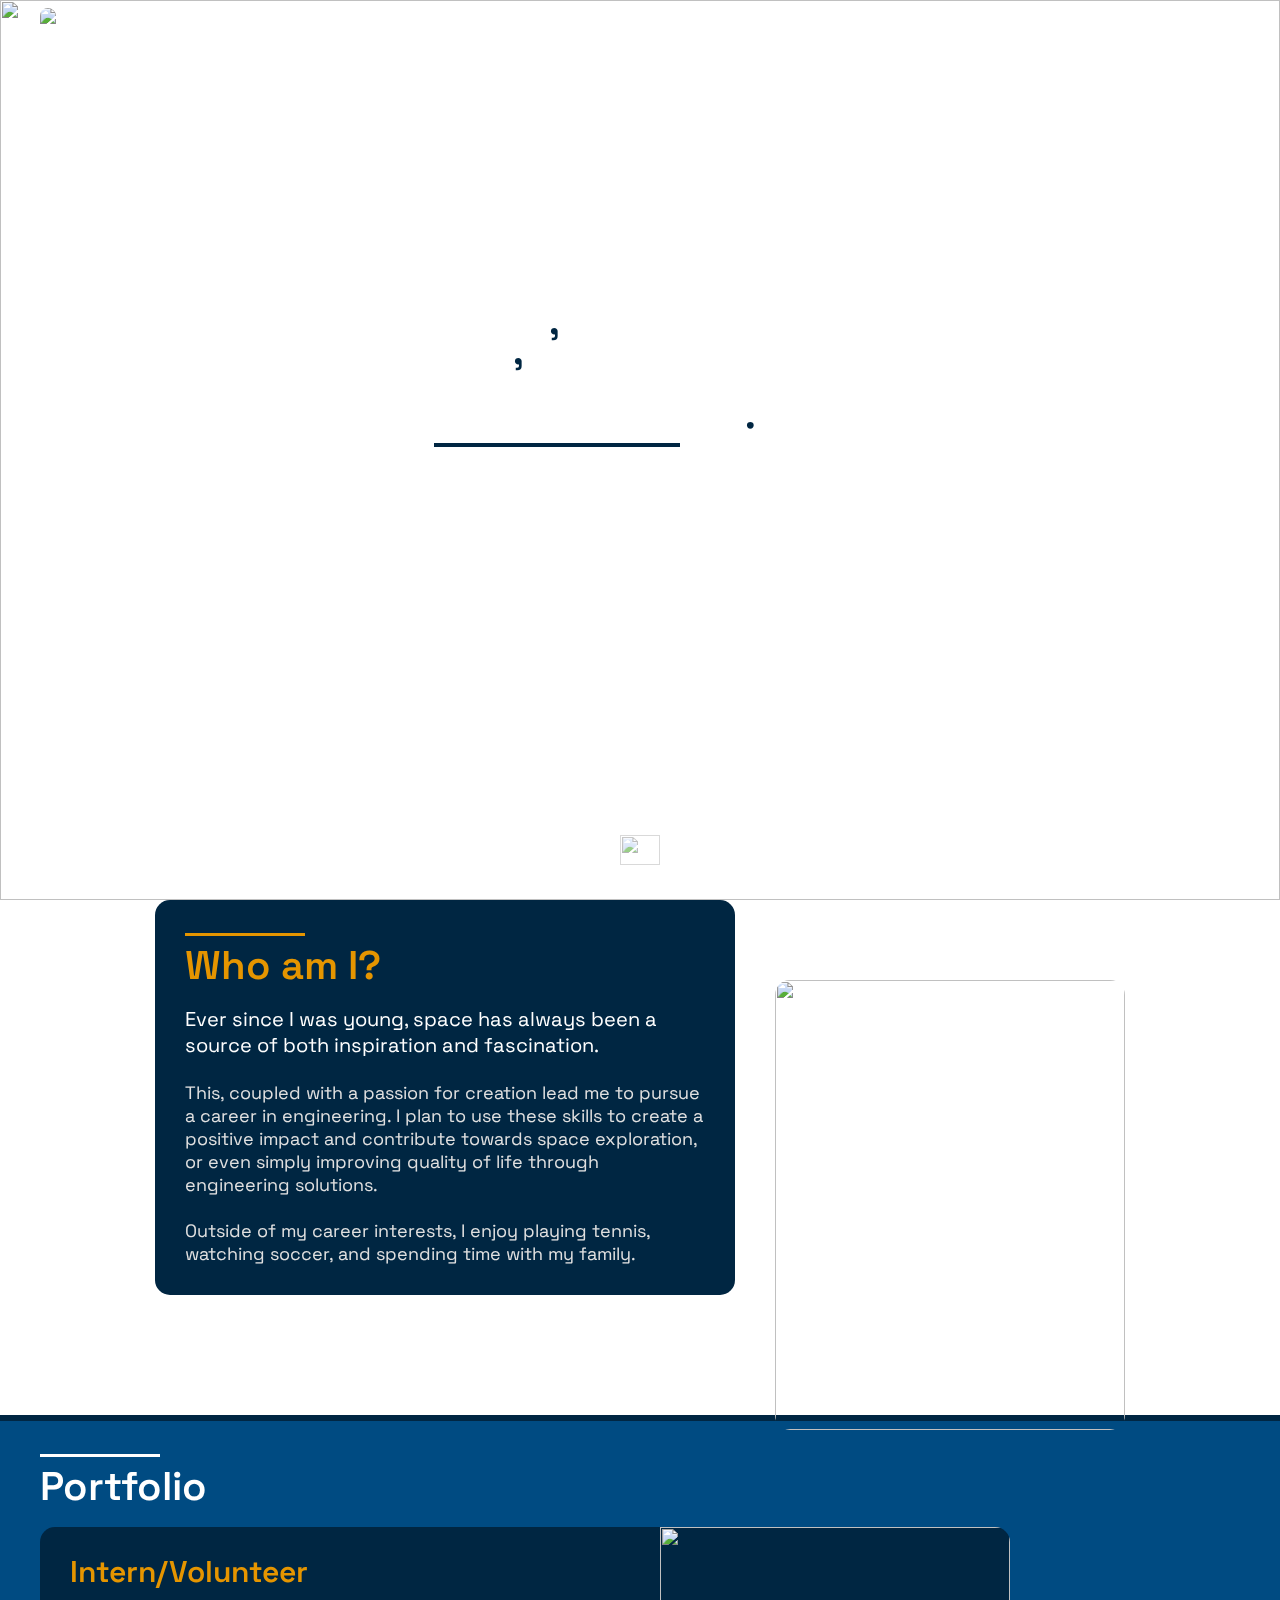
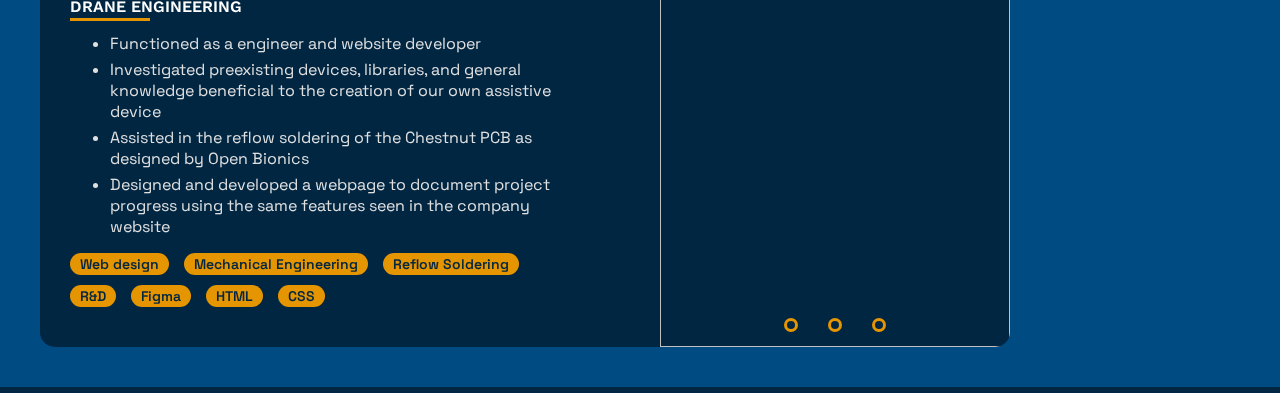
==== initial.html @ b3782159 "Finished template for projects, made everything scalable based on width" ====
<!DOCTYPE html>
<html>
  <head>
    <title>Garrett's Personal Portfolio</title>

    <!--Style Sheets-->
    <link rel="stylesheet" href="css/header.css">
    <link rel="stylesheet" href="css/general.css">
    <link rel="stylesheet" href="css/about-me.css">
    <link rel="stylesheet" href="css/projects.css">
    
    <script type="text/javascript" src="javascript/hamburger.js"></script>

    <!--Fonts-->
    <link rel="preconnect" href="https://fonts.googleapis.com">
    <link rel="preconnect" href="https://fonts.gstatic.com" crossorigin>
    <link href="https://fonts.googleapis.com/css2?family=Space+Grotesk:wght@300;400;600;700&family=Work+Sans:wght@600&display=swap" rel="stylesheet">
  </head>

  <body>
    <header id="header">

      <div class="header-container">
        <img class="logo" src="images/logo.png">
        <nav>
          <ul>
            <li><a href="url">Home</a></li>
            <li><a href="url">About Me</a></li>
            <li><a href="url">My Projects</a></li>
            <li><a href="url">Contact Me</a></li>
          </ul>
        </nav>
        <!--Credit to Tyler Potts for Hamburger Menu-->
        <button class="hamburger">
          <div class="bar">

          </div>
        </button>
      </div>
      <div class="background-image">
        <div class="intro-text">
          <div class="intro-info">
            <p>Hello<span>,</span> I<span>'</span>m</p>
            <h1>Garrett Russell<span>.</span></h1>
          </div> 
            <div class="intro-about">
              <p>
                An engineer who can’t help but wonder at the stars
              </p>
            </div>
        </div>
        <img src="images/orange-space.jpg">
      </div>
      <nav class="mobile-nav">
        <ul>
          <li><a href="url">Home</a></li>
          <li><a href="url">About Me</a></li>
          <li><a href="url">My Projects</a></li>
          <li><a href="url">Contact Me</a></li>
        </ul>
      </nav>  
      <!--Scroll For More-->
      <div class="scroll">
        <p>scroll for more</p>
        <img src="images/icons/down-arrow.png">
      </div>

    </header>

    
    <section class="about">
      <div class="grid">
        <div class="info-section">
          <p class="about-title">Who am I?</p>
          <p class="about-info"> 
            <span class="span1">
              Ever since I was young, space has always 
              been a source of both inspiration and fascination.
            </span>
            <br><br>
            This, coupled with a passion for creation lead me to pursue a 
            career in engineering. I plan to use these skills to create a 
            positive impact and contribute towards space exploration, or
            even simply improving quality of life through engineering 
            solutions.
            <br><br>
            Outside of my career interests, I enjoy playing 
            tennis, watching soccer, and spending time with my family.
          </p>
        </div>
        <div class="about-image-container">
          <img src="pfp/profile-picture.jpg">
        </div>
      </div>
      </grid>
    </section>

    <section id="portfolio">
      <div class="grid">
        <div class="portfolio-title">
          <p>
            Portfolio
          </p>
        </div>
        <div class="project">
          <div class="text">
            <p class="project-title">
              Intern/Volunteer 
              <br>
              <span>DRANE ENGINEERING</span>
            </p>
            <ul>
              <li>
                Functioned as a engineer and website developer
              </li>
              <li>
                Investigated preexisting devices, libraries, and general 
                knowledge beneficial to the creation of our own assistive 
                device
              </li>
              <li>
                Assisted in the reflow soldering of the Chestnut PCB as designed by 
                Open Bionics
              </li>
              <li>
                Designed and developed a webpage to document project progress using the same features seen in the company website
              </li>
              </ul>
            </ul>
            <div class="skills">
              <p>
                Web design
              </p>
              <p>
                Mechanical Engineering
              </p>
              <p>
                Reflow Soldering
              </p>
              <p>
                R&D
              </p>
              <p>
                Figma
              </p>
              <p>
                HTML
              </p>
              <p>
                CSS
              </p>
            </div>
          </div>
          <div class="images">
           <!-- <button onclick="changeImage('images/projects/bionic-arm.jpg')" class="image-1">
            </button>
            <button onclick="changeImage('images/projects/epoxy-table.png')" class="image-2">
            </button>
            <button onclick="changeImage('images/projects/TVC.jpg')" class="image-3">
            </button>
          -->

            <!--Credits to Coding Snow for helping with image slider-->
            <div class="slides">

              <input type="radio" name="image-btn" id="image1" checked>
              <input type="radio" name="image-btn" id="image2">
              <input type="radio" name="image-btn" id="image3">

              <div class="slide first">
                <img src="images/projects/bionic-arm.jpg" alt="">
              </div>
              <div class="slide">
                <img src="images/projects/epoxy-table.png" alt="">
              </div>
              <div class="slide">
                <img src="images/projects/terminal-connector.png" alt="">
              </div>
              
              <div class="navigation-auto">
                <div class="auto-btn1"></div>
                <div class="auto-btn2"></div>
                <div class="auto-btn3"></div>
              </div>
            </div>
            
            <div class="navigation-manual">
              <label for="image1" class="manual-btn"></label>
              <label for="image2" class="manual-btn"></label>
              <label for="image3" class="manual-btn"></label>
            </div>
          </div> 
        </div>
      </div>
    </section>
  </body>
---- css/header.css ----
#header {
  height: 100vh;
  width: 100%;
  position: relative;
}


.background-image {
  display: flex;
  position: relative;
  height: 100vh;
  width: 100%;
  object-fit: cover;
  z-index: -1;
}

.background-image img{
  position: fixed;
  height: 100%;
  width: 100%;
  object-fit: cover;
}

.scroll {
  position: absolute;
  width: 150px;
  margin: 0 auto;
  text-align: center;
  left: 0;
  right: 0;
  bottom: 30px;
  color: white;
  opacity: 60%;
}

.scroll img {
  height: 30px;
  width: 40px;
}


/* Top bar */

.header-container {
  height: 50px;
  position: fixed;
  width: 100%;
  display: flex;
  align-items: center;
  justify-content: space-between;

  z-index: 1000;
  flex-wrap: nowrap;
}

.logo {
  height: 35px;
  border-radius: 10px;
  margin-left: 40px;
}

.header-container nav {
  margin-right: 24px;
}

.header-container nav ul li {
  display: inline-block;
  list-style: none;
  margin: 0px 30px;
}

.header-container nav ul li a {
  text-decoration: none;
  color: white;
  font-size: 15px;
  position: relative;
}

.header-container nav ul li a::after {
  content: '';
  position: absolute;

  width: 0;
  height: 2px;
  left: 0;
  bottom: -4px;

  background: #E59500;
  transition: 0.35s;
}

.header-container nav ul li a:hover::after {
  width: 100%;
}

/* Middle Text */

.intro-text {
  text-align: left;
  max-width: 600px;
  padding: 35vh 40px 0 40px;

  color: white;
  z-index: 1000;
  margin: 0 auto;
}

@media (max-width: 800px) { 
  nav {
    display: none;
  }
}

.intro-info,
.intro-info h1 {
  font-size: 50px;
  font-weight: 400;
}

.intro-info span {
  color: #002642;
}

.intro-info h1 {
  margin-top: 0;
  margin-bottom: 30px;
  position: relative;
}

.intro-info h1::after {
  content: '';
  position: absolute;

  width: 50%;
  height: 4px;
  left: 40px;
  bottom: -4px;

  background: #002642;
}

.intro-about {
  font-weight: 300;
  font-size: 20px;
}

/*Hamburger Menu*/

.hamburger {
  position: relative;
  display: block;
  width: 45px;
  height: 35px;
  cursor: pointer;
  margin-right: 40px;

  appearance: none;
  background: none;
  outline: none;
  border: none;
}

.hamburger .bar,
.hamburger:after,
.hamburger:before {
  content: '';
  width: 100%;
  display: block;
  height: 5px;
  background-color: white;

  margin: 6px 0px;
  border-radius: 3px;
  transition: 0.5s;
}



.hamburger.is-active:after {
  transform: translate(0px, -11px) rotate(45deg) ;
}

.hamburger.is-active:before {
  transform: translate(0px, 11px) rotate(-45deg) ;
}

.hamburger.is-active .bar {
  opacity: 0;
}

.mobile-nav {
  display: block;
  position: fixed;
  top: 0;
  left: 0;
  width: 100%;
  min-height: 100vh;
  z-index: 98;
  background-color: #002642;
  padding-top: 100px;
  left: 100%;
  transition: 0.5s;
}

.mobile-nav.is-active {
  left: 0%;
}


.mobile-nav ul {
  list-style: none;
}



.mobile-nav a {
  position: relative;
  display: block;
  width: 100%;
  max-width: 150px;
  margin: 0 auto;
  text-align: left;
  margin-bottom: 15px;
  padding: 20px 16px;

  font-weight: 700;
  font-size: 20px;

  text-decoration: none;
  color: #E59500;
  background-color: #00355a;
}

.mobile-nav a::after {
  content: '';
  position: absolute;

  width: 0;
  height: 2px;
  left: 0;
  bottom: 0px;

  background: #E59500;
  transition: 0.35s;
}

.mobile-nav a:hover::after {
  width: 100%;
}

@media (min-width: 800px) { 
  .hamburger {
    display: none;
  }
  
  .mobile-nav {
    display: none;
  }
}

/*
  ::-webkit-scrollbar {
  display: none;
}

.intro-text {
  text-align: center;
  margin-top: 35vh;
  color: white;
  z-index: 1000;
  margin-left: auto;
  margin-right: auto;
}

.intro-text p {
  font-size: 45px;
  font-weight: 400;
  margin-bottom: 0;
}

.intro-text h1 {
  font-size: 120px;
  font-weight: 400;
  margin-top: 0;
}

.intro-text span {
  color: #002642;
}*/
---- css/general.css ----
body {
  margin: 0;
  padding: 0;
  font-family: 'Space Grotesk', Arial;
}

body p {
  margin: 0;
}
---- css/about-me.css ----
.about {
  height: auto;
  display: flex;
  justify-content: center;

}
.about .grid {
  display: grid;
  grid-template-columns: auto auto;
  column-gap: 40px;

  height: 375px;
  padding: 0 40px 140px 40px;
}

/*Information CSS*/

.info-section {
  color: white;
  background-color: #002642;
  max-width: 520px;
  height: auto;
  padding: 30px;
  border-radius: 15px;
}

.about-title {
  color: #E59500;
  margin: 10px 0 15px 0;
  font-size: 40px;
  font-weight: 600;

  position: relative;
}

.about-title::after {
  content: '';
  position: absolute;

  width: 120px;
  height: 3px;
  left: 0;
  bottom: 55px;

  background: #E59500;
}

.about-info {
  color: #e0e0e0;
  font-size: 18px;
}

.span1 {
  font-size: 20px;
  color: white;
}

.about-info br {
  line-height: 400px;
}

/*Image CSS*/

.about-image-container {
  height: auto;
  position: relative;
  width: 350px;
}

.about-image-container img {
  position: absolute;
  top: 80px;
  width: 100%;
  height: 450px;
  object-fit: cover;
  border-radius: 15px;
}

@media (max-width: 890px){
  .about .grid {
    grid-template-columns: auto;
    margin-bottom: 410px;
    height: auto;
  }

  .about-image-container {
    max-width: 400px;
    margin: 0 auto;
    width: 100%;
  }
  .about-image-container img {
    top: 50px;
    width: 100%;
  }

}
---- css/projects.css ----
#portfolio {
  height: auto;
  background-color: #004B82;
  padding: 40px;
  color: white;

  border-top: 6px solid #002642;
  border-bottom: 6px solid #002642;
}


.grid {
  max-width: 970px;
}

/* Project and Project Text */

.portfolio-title {
  width: auto;
  text-align: left;
  font-size: 40px;
  font-weight: 600;
  margin-bottom: 15px;
  position: relative;
}

.portfolio-title::after {
  content: '';
  position: absolute;

  width: 120px;
  height: 3px;
  left: 0;
  bottom: 55px;

  background: white;
}

.project {
  margin: 0 auto;
  width: auto;
  display: grid;
  grid-template-columns: auto auto;
  gap: 5%;


  background-color: #002642;

  border-radius: 15px;
  overflow: hidden;

}

.project-title {
  font-size: 30px;
  font-weight: 600;
  color: #E59500;
}

.project-title {
  line-height: 30px;
  margin-bottom: -5px;
}


.project-title span {
  font-family: 'Work Sans';
  position: relative;
  color: white;
  font-size: 16px;
}

.project-title span::after {
  content: '';
  position: absolute;

  width: 80px;
  height: 3px;
  left: 0;
  bottom: -5px;

  background: #E59500;
}

.text {
  padding: 30px;
  font-size: 16px;
  color: #e0e0e0;
}

.text ul li {
  margin-bottom: 5px;
}

/* Skill Thingies */

.skills {
  display: flex;
  flex-wrap: wrap;
}

.skills p {
  font-size: 14px;
  font-weight: 600;
  color: #002642;
  background-color: #E59500;
  padding: 2px 10px;
  border-radius: 30px;
  margin-bottom: 10px;
}

.skills p:not(:last-child) {
  margin-right: 15px;
}

.skills p:hover {
  transform: translate(0, -4px);
  transition: .2s;
  user-select: none;
  box-shadow: 0 4px 6px rgba(0, 0, 0, .5);
}

/* Project Images/Slides */

.images {
  position: relative;
  width: 350px;
  overflow: hidden;
}

.slides {
  position: absolute;
  display: flex;
  height: 100%;
  width: 500%;
}

.slides input{
  display: none;
}

.slide {
  width: 20%;
  transition: 1.1s;
}

.slide img{
  height: 100%;
  width: 100%;
  object-fit: cover;
}

/* Buttons for changing the image */

.navigation-manual,
.navigation-auto {
  position: absolute;
  width: 100%;
  bottom: 15px;
  display: flex;
  justify-content: center;
}

.manual-btn,
.navigation-auto div {
  border: 3px solid #E59500;
  padding: 4px;
  border-radius: 16px;
  cursor: pointer;
  transition: .4s;
}

.manual-btn:not(:last-child),
.navigation-auto div:not(:last-child){
  margin-right: 30px;
}

.manual-btn:hover {
  background: #E59500;
}

#image1:checked ~ .first{
  margin-left: 0;
}

#image2:checked ~ .first{
  margin-left: -20%;
}

#image3:checked ~ .first{
  margin-left: -40%;
}

#image1:checked ~ .navigation-auto .auto-btn1,
#image2:checked ~ .navigation-auto .auto-btn2,
#image3:checked ~ .navigation-auto .auto-btn3 {
  background: #E59500;
}

@media (max-width: 890px){
  .project {
    max-width: 580px;
  }
  .project {
    grid-template-columns: auto;
  }
  .images {
    margin-top: -50px;
    position: relative;
    height: 400px;
    width: 100%;
    overflow: hidden;
  }
  .navigation-manual,
  .navigation-auto {
    bottom: 55px;
  } 
}
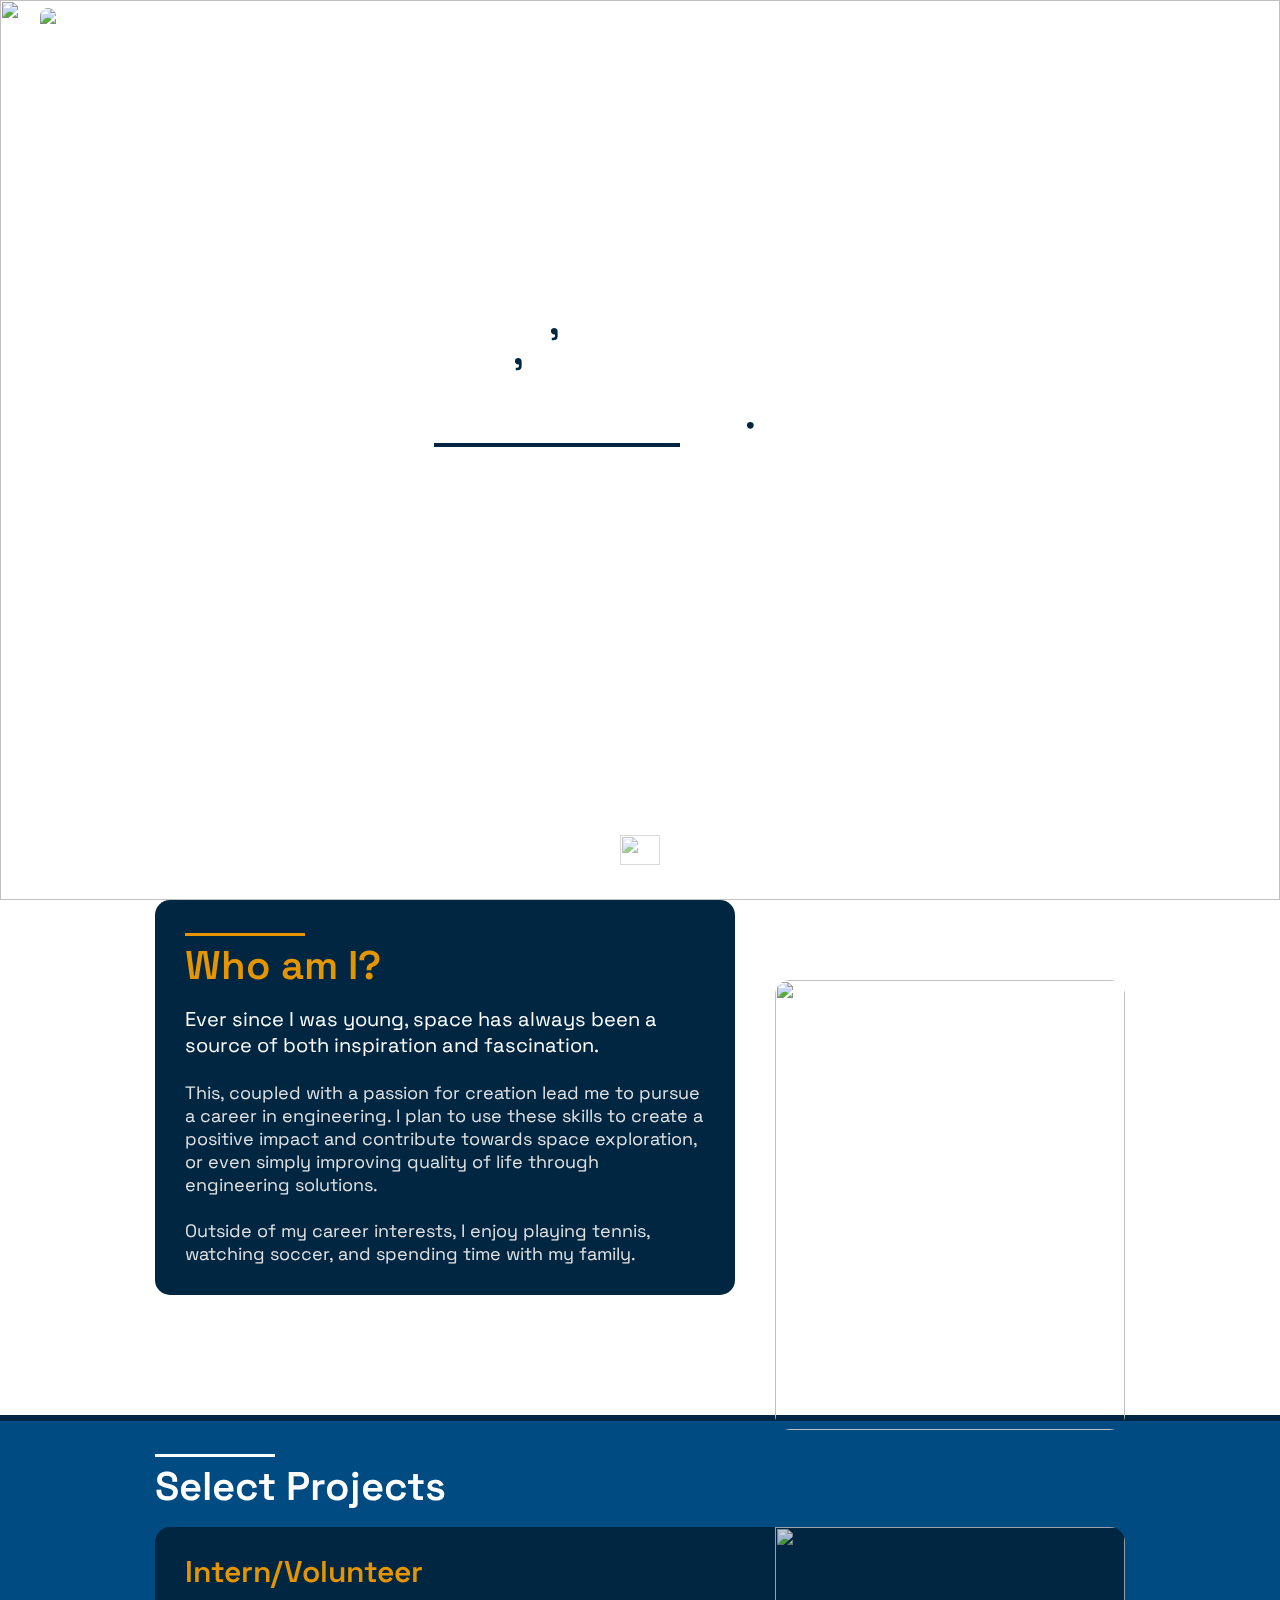
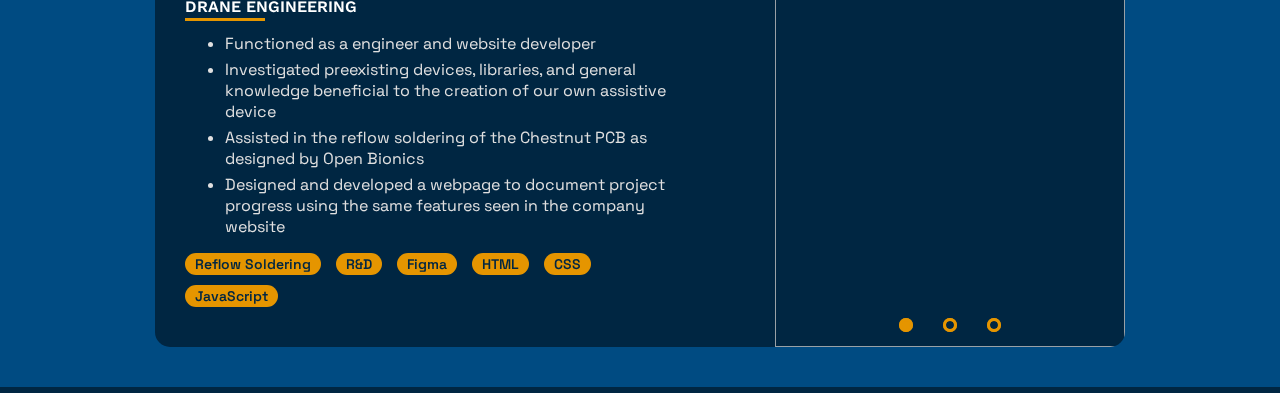
==== commit e0fc186e: "changed width of auto navigation to line up with manual, added in DE Pictures" ====
--- a/initial.html
+++ b/initial.html
@@ -99,7 +99,7 @@
       <div class="grid">
         <div class="portfolio-title">
           <p>
-            Portfolio
+            Select Projects
           </p>
         </div>
         <div class="project">
@@ -129,12 +129,6 @@
             </ul>
             <div class="skills">
               <p>
-                Web design
-              </p>
-              <p>
-                Mechanical Engineering
-              </p>
-              <p>
                 Reflow Soldering
               </p>
               <p>
@@ -148,6 +142,9 @@
               </p>
               <p>
                 CSS
+              </p>
+              <p>
+                JavaScript
               </p>
             </div>
           </div>
@@ -168,13 +165,13 @@
               <input type="radio" name="image-btn" id="image3">
 
               <div class="slide first">
-                <img src="images/projects/bionic-arm.jpg" alt="">
+                <img src="images/projects/DE/ARM_1.jpg" alt="">
               </div>
               <div class="slide">
-                <img src="images/projects/epoxy-table.png" alt="">
+                <img src="images/projects/DE/PCB_1.jpg" alt="">
               </div>
               <div class="slide">
-                <img src="images/projects/terminal-connector.png" alt="">
+                <img src="images/projects/DE/PCB_2.jpg" alt="">
               </div>
               
               <div class="navigation-auto">
--- a/css/projects.css
+++ b/css/projects.css
@@ -6,11 +6,6 @@
 
   border-top: 6px solid #002642;
   border-bottom: 6px solid #002642;
-}
-
-
-.grid {
-  max-width: 970px;
 }
 
 /* Project and Project Text */
@@ -36,19 +31,20 @@
   background: white;
 }
 
+.grid {
+  max-width: 970px;
+  margin: 0 auto;
+}
+
 .project {
-  margin: 0 auto;
-  width: auto;
   display: grid;
   grid-template-columns: auto auto;
   gap: 5%;
-
-
   background-color: #002642;
 
   border-radius: 15px;
+  
   overflow: hidden;
-
 }
 
 .project-title {
@@ -83,6 +79,7 @@
 }
 
 .text {
+  max-width: 580px;
   padding: 30px;
   font-size: 16px;
   color: #e0e0e0;
@@ -148,6 +145,7 @@
   height: 100%;
   width: 100%;
   object-fit: cover;
+  opacity: 80%;
 }
 
 /* Buttons for changing the image */
@@ -155,10 +153,17 @@
 .navigation-manual,
 .navigation-auto {
   position: absolute;
-  width: 100%;
   bottom: 15px;
   display: flex;
   justify-content: center;
+}
+
+.navigation-manual {
+  width: 100%;
+}
+
+.navigation-auto {
+  width: 20%;
 }
 
 .manual-btn,
@@ -199,10 +204,11 @@
 
 @media (max-width: 890px){
   .project {
+    grid-template-columns: auto;
     max-width: 580px;
   }
-  .project {
-    grid-template-columns: auto;
+  .grid {
+    max-width: 580px;
   }
   .images {
     margin-top: -50px;
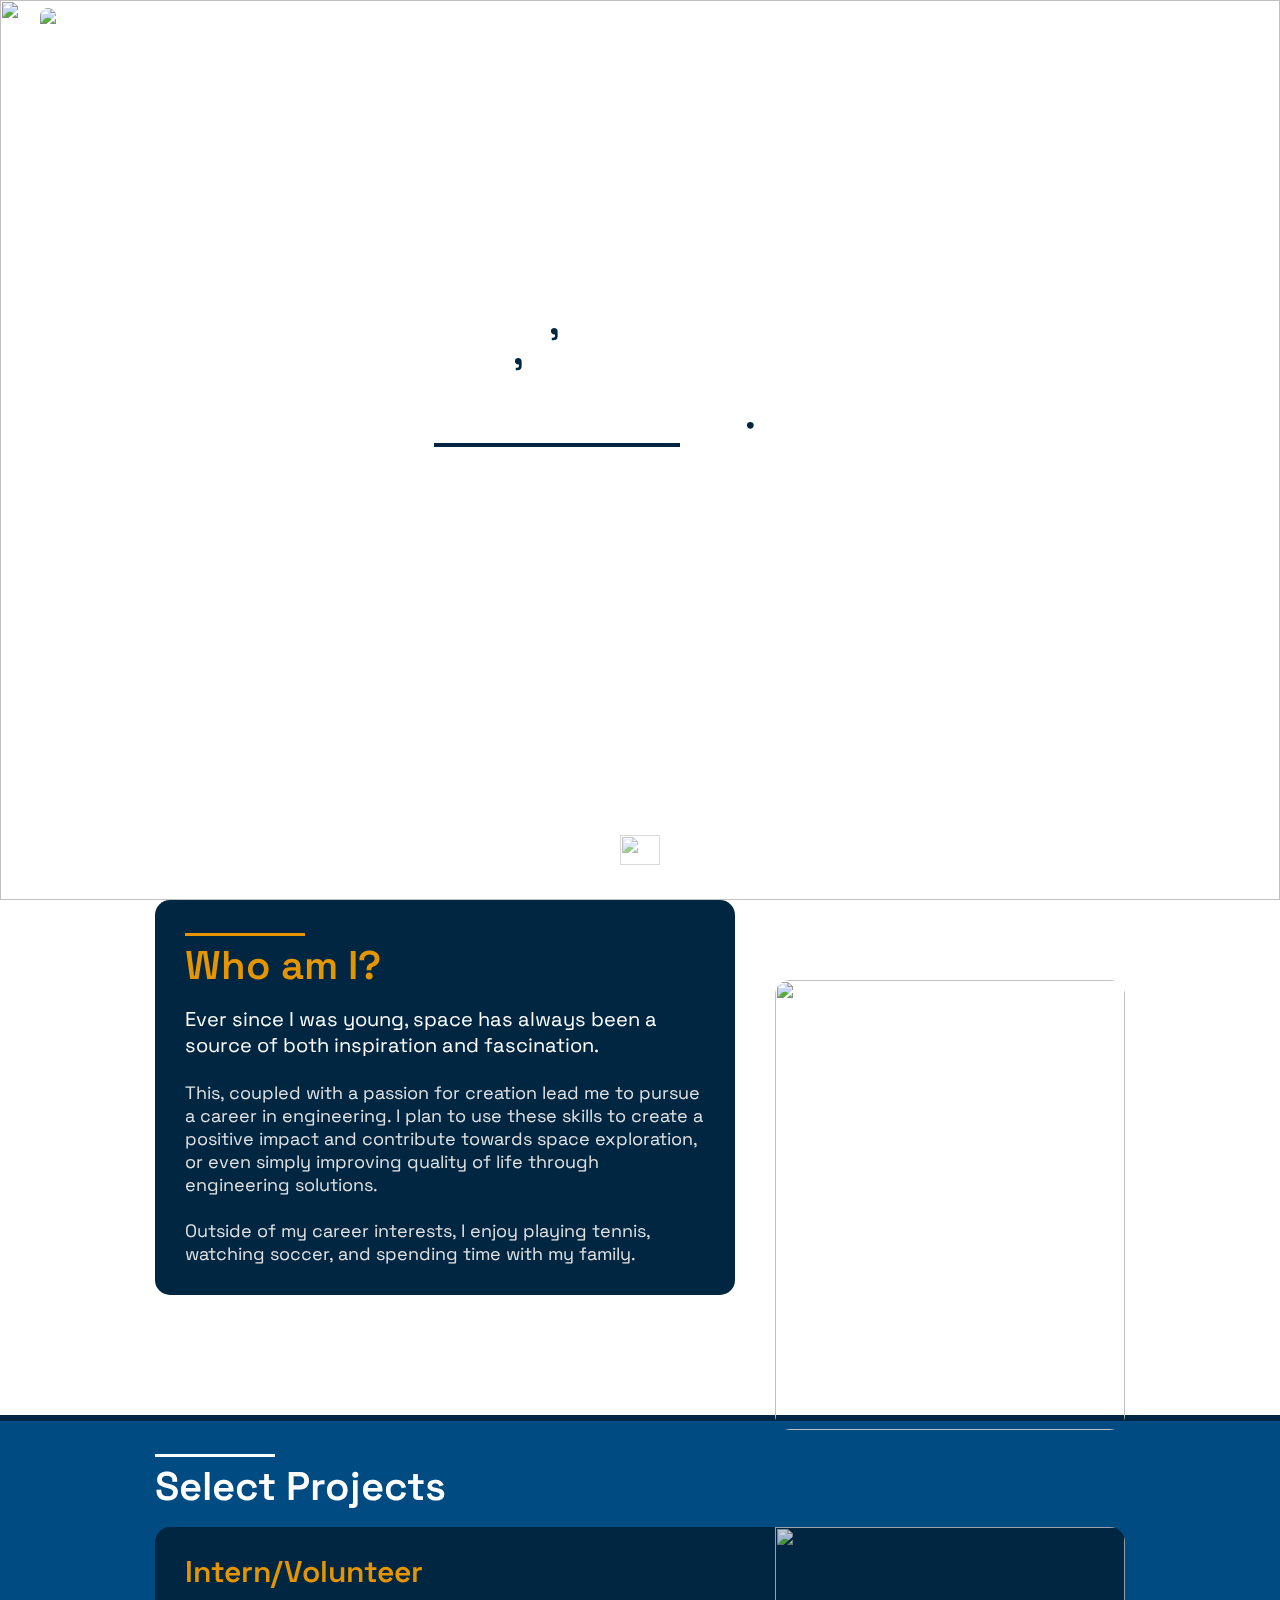
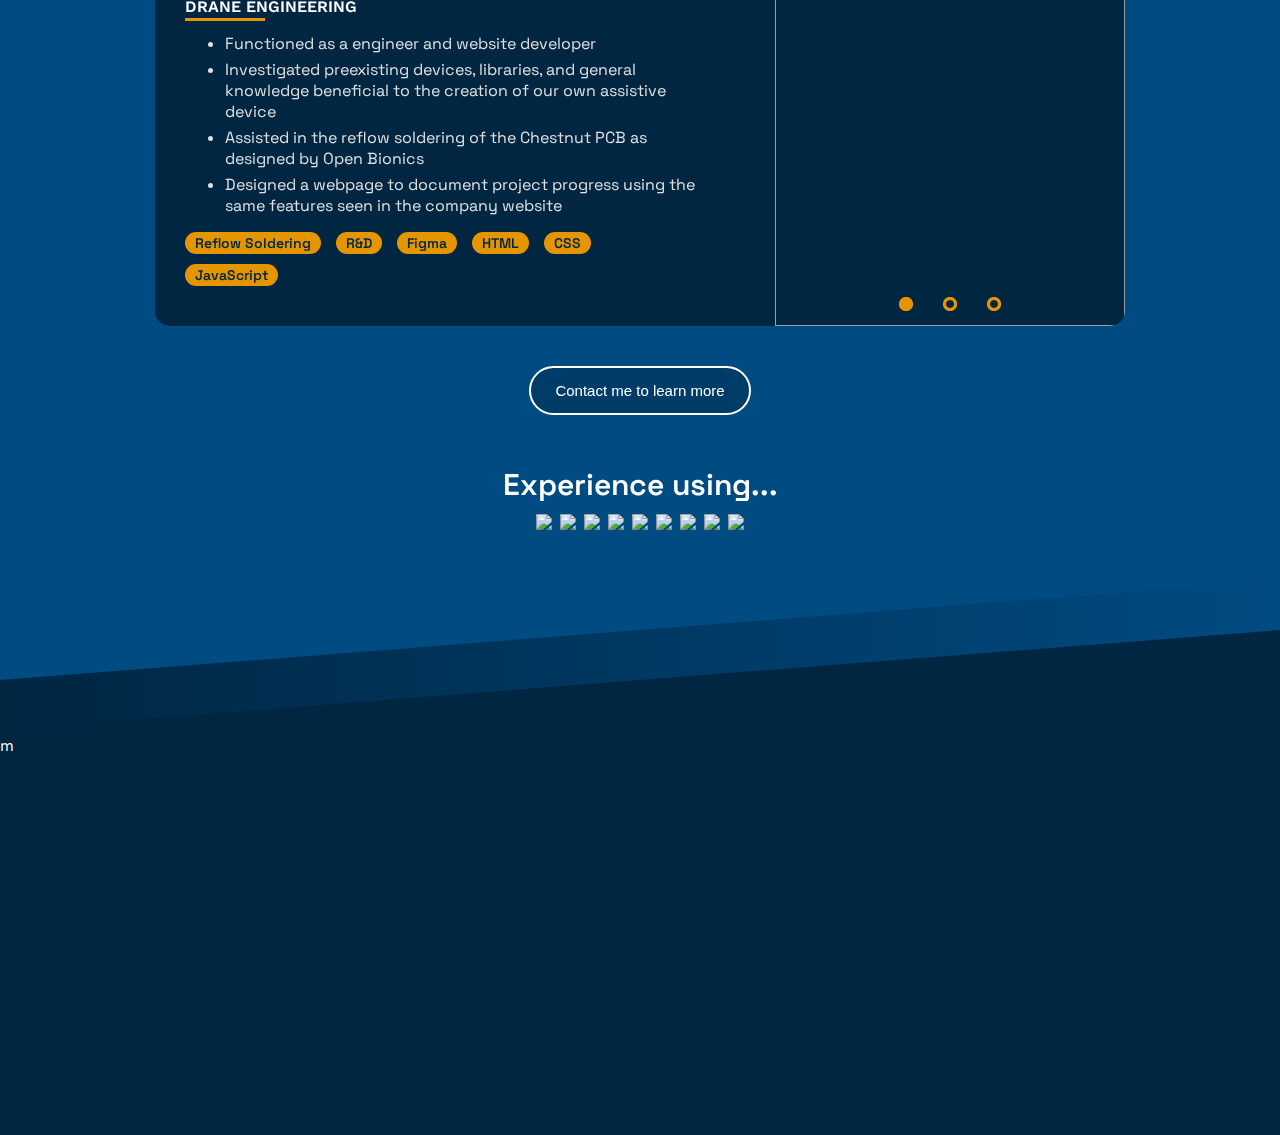
==== commit 747c5e84: "finished project section, added contact button, began to add footer" ====
--- a/initial.html
+++ b/initial.html
@@ -8,6 +8,7 @@
     <link rel="stylesheet" href="css/general.css">
     <link rel="stylesheet" href="css/about-me.css">
     <link rel="stylesheet" href="css/projects.css">
+    <link rel="stylesheet" href="css/footer.css">
     
     <script type="text/javascript" src="javascript/hamburger.js"></script>
 
@@ -30,7 +31,7 @@
             <li><a href="url">Contact Me</a></li>
           </ul>
         </nav>
-        <!--Credit to Tyler Potts for Hamburger Menu-->
+        <!--Credit to Tyler Potts for helping with hamburger menu-->
         <button class="hamburger">
           <div class="bar">
 
@@ -123,7 +124,7 @@
                 Open Bionics
               </li>
               <li>
-                Designed and developed a webpage to document project progress using the same features seen in the company website
+                Designed a webpage to document project progress using the same features seen in the company website
               </li>
               </ul>
             </ul>
@@ -149,15 +150,7 @@
             </div>
           </div>
           <div class="images">
-           <!-- <button onclick="changeImage('images/projects/bionic-arm.jpg')" class="image-1">
-            </button>
-            <button onclick="changeImage('images/projects/epoxy-table.png')" class="image-2">
-            </button>
-            <button onclick="changeImage('images/projects/TVC.jpg')" class="image-3">
-            </button>
-          -->
-
-            <!--Credits to Coding Snow for helping with image slider-->
+            <!--Credits to coding snow for helping with image slider-->
             <div class="slides">
 
               <input type="radio" name="image-btn" id="image1" checked>
@@ -188,6 +181,35 @@
             </div>
           </div> 
         </div>
+        <button class="contact-button" href="url">
+          Contact me to learn more
+        </button>
+        <div class="skills-pictures">
+          <div>
+            <p>Experience using...</p>
+          </div>
+          <container class="image-container">
+            <img src="images/icons/fusion-360-logo.webp">
+            <img src="images/icons/autodesk-eagle-logo.webp">
+            <img src="images/icons/arduino-logo.png">
+            <img src="images/icons/git-logo.png">
+            <img src="images/icons/c++-logo.png">
+            <img src="images/icons/html-logo.png">
+            <img src="images/icons/css-logo.png">
+            <img src="images/icons/javascript-logo.png">
+            <img src="images/icons/figma-logo.png">
+          </container>
+        </div>
+      </div>
+    </section>
+
+    <section class="footer">
+      <div class="contact-text">
+        <div class="contact-title">
+          <p>
+            m
+          </p>
+        </div>
       </div>
     </section>
   </body>--- a/css/projects.css
+++ b/css/projects.css
@@ -1,11 +1,12 @@
 #portfolio {
   height: auto;
   background-color: #004B82;
-  padding: 40px;
+  padding: 40px 40px 150px 40px;
   color: white;
 
   border-top: 6px solid #002642;
   border-bottom: 6px solid #002642;
+
 }
 
 /* Project and Project Text */
@@ -45,6 +46,7 @@
   border-radius: 15px;
   
   overflow: hidden;
+  margin-bottom: 40px;
 }
 
 .project-title {
@@ -57,7 +59,6 @@
   line-height: 30px;
   margin-bottom: -5px;
 }
-
 
 .project-title span {
   font-family: 'Work Sans';
@@ -222,3 +223,69 @@
     bottom: 55px;
   } 
 }
+
+/* Contact button */
+
+.contact-button {
+  width: auto;
+  display: flex;
+  flex-wrap: wrap;
+  padding: 14px 24px;
+  font-size: 15px;
+  color: white;
+  background-color: rgb(0, 0, 0, .2);
+  border: 2px solid white;
+  border-radius: 30px;
+
+  margin: 0 auto;
+  transition: 0.1s;
+  box-shadow: none;
+}
+
+.contact-button:hover {
+  cursor: pointer;
+  transform: scale(1.03);
+  background-color: rgb(0, 0, 0, .4);
+}
+
+.contact-button:active {
+  cursor: pointer;
+  background-color: rgb(0, 0, 0, .6);
+}
+
+/* skills pictures section */
+
+.skills-pictures {
+  padding-top: 50px;
+  max-width: 350px;
+  text-align: center;
+  margin: 0 auto;
+}
+
+.skills-pictures p {
+  display: block;
+  font-size: 30px;
+  font-weight: 600;
+  color: white;
+}
+
+.image-container {
+  margin-top: 5px;
+  width: auto;
+  display: flex;
+  flex-wrap: wrap;
+  justify-content: center;
+  margin: 0 auto;
+}
+
+.image-container img {
+  height: 55px;
+  margin: 10px 4px;
+  opacity: 95%;
+}
+
+.image-container img:hover {
+  transform: translate(0, -4px);
+  transition: .2s;
+  user-select: none;
+}--- a/css/footer.css
+++ b/css/footer.css
@@ -0,0 +1,42 @@
+.footer {
+  background-color: #002642;
+  height: auto;
+  position: relative;
+  width: 100%;
+  margin: 0;
+  padding: 0;
+  height: 400px;
+}
+
+.footer::before {
+  content: '';
+  display: block;
+  width: 100%;
+  height: 150px;
+  position: absolute;
+  top: -155px;
+  left: 0px;
+  transform-origin: right;
+  clip-path: polygon(100% 0, -50% 100%, 100% 100%);
+  background-color: #002642;
+  background: linear-gradient(to right, #002642, #004B82);
+
+}
+
+
+.footer::after {
+  content: '';
+  display: block;
+  width: 100%;
+  height: 100px;
+  position: absolute;
+  top: -105px;
+  left: 0px;
+  transform-origin: right;
+  clip-path: polygon(100% 0, 0 100%, 100% 100%);
+  background-color: #002642;
+}
+
+.contact-text {
+  color: white;
+}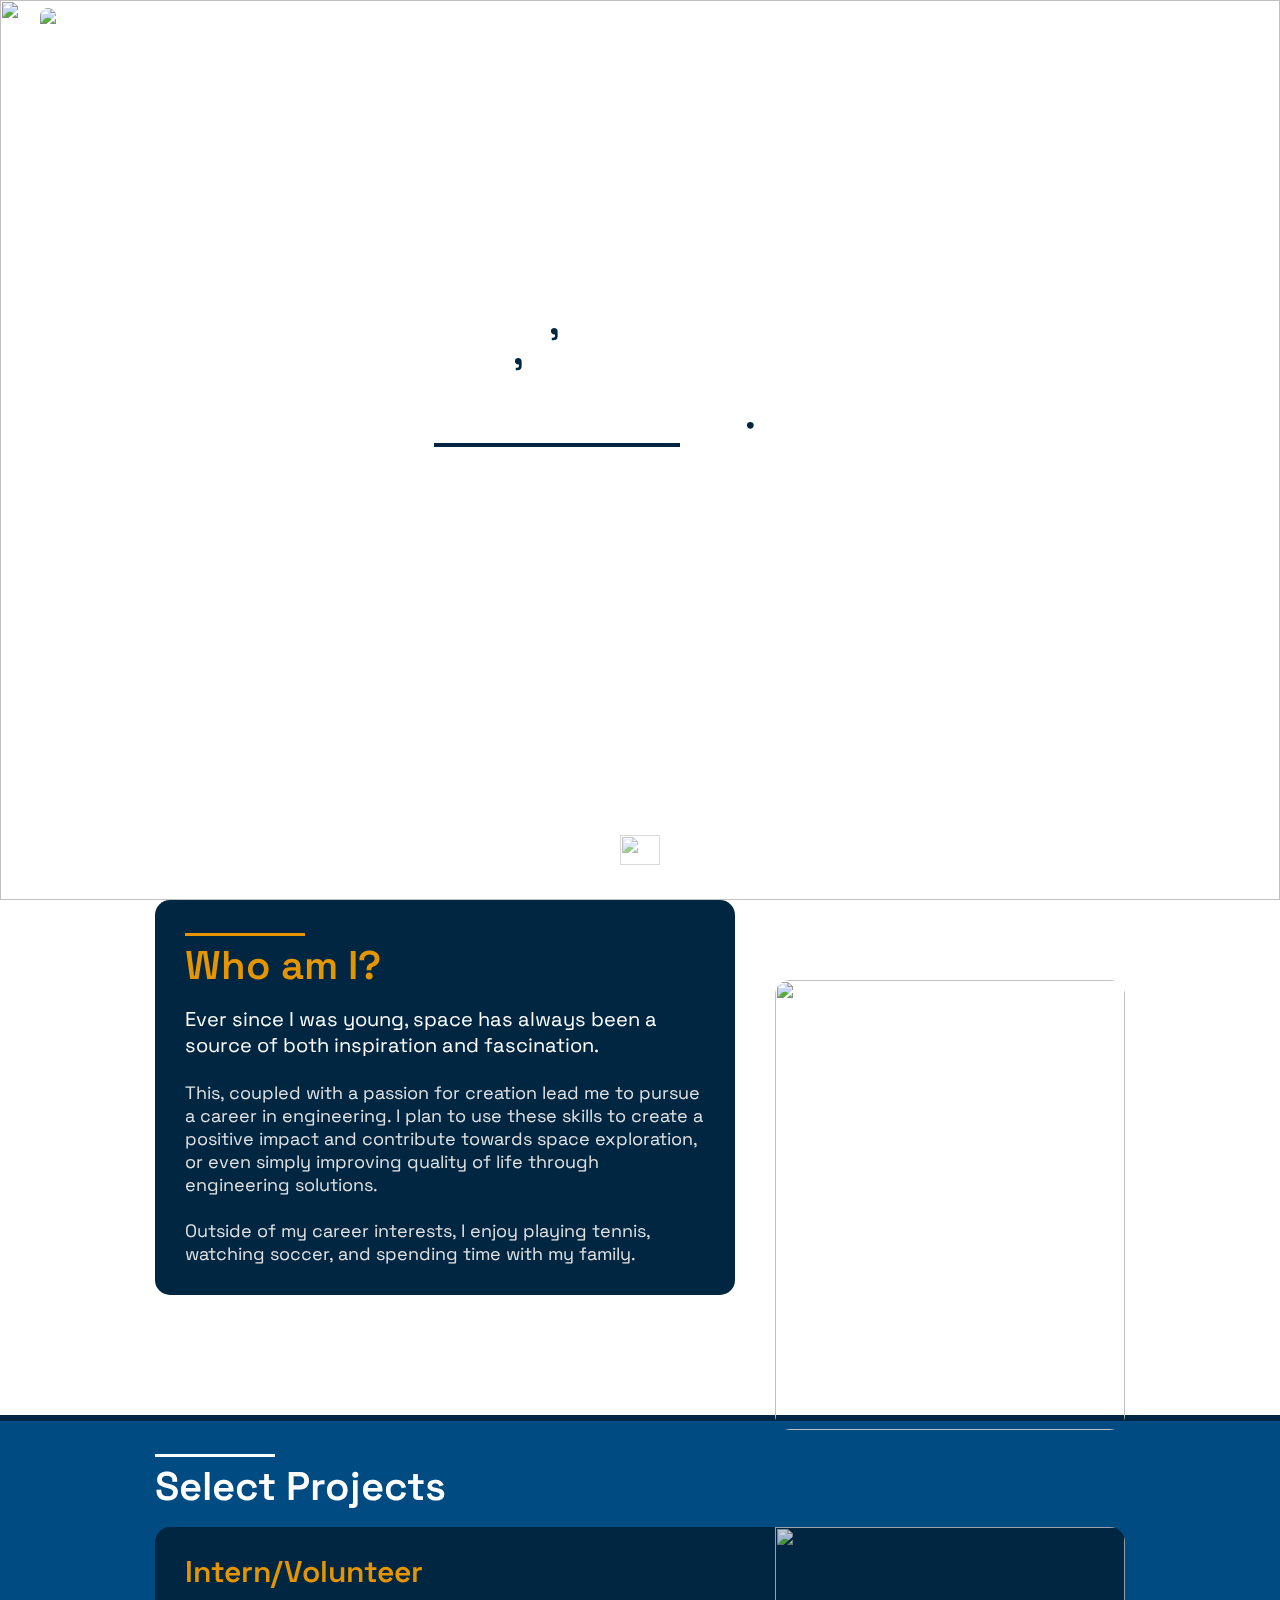
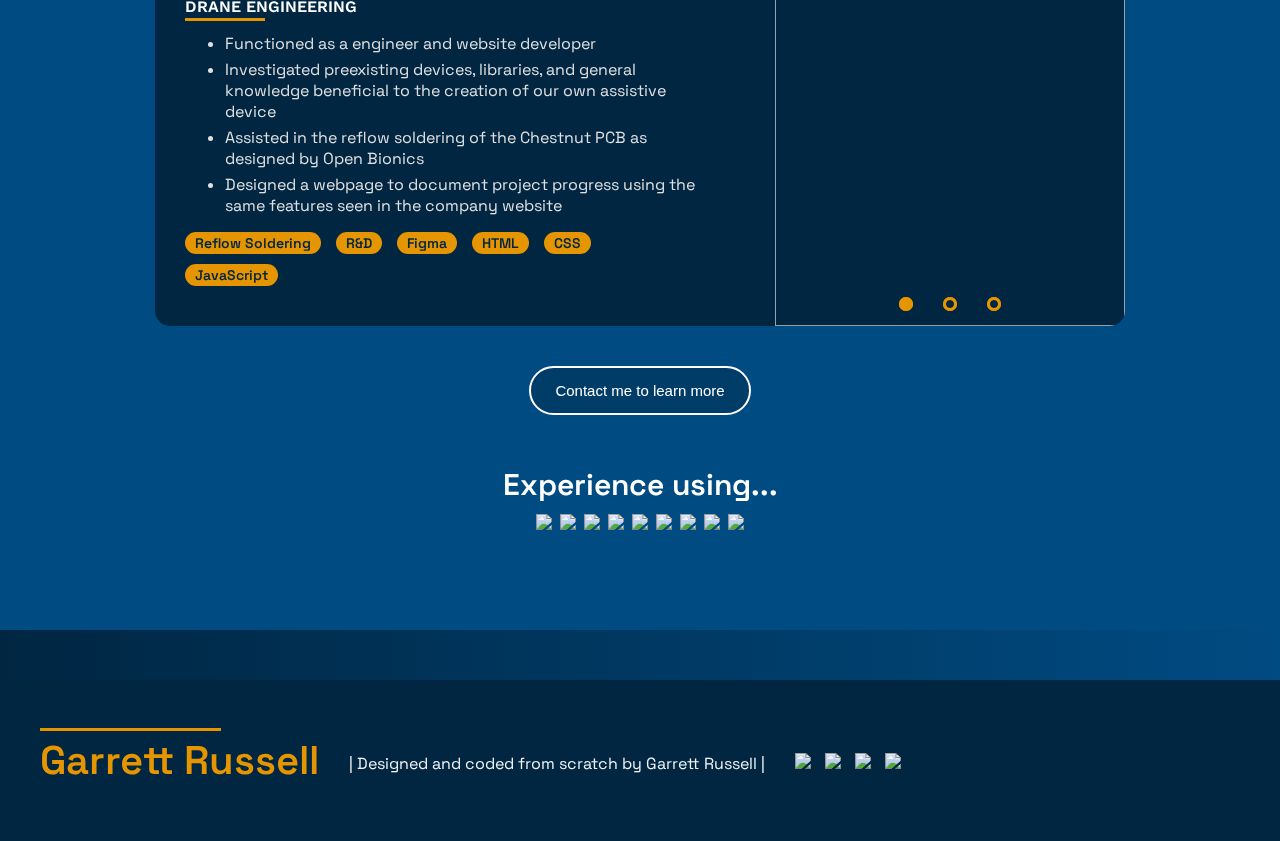
==== commit ba372d7a: "finished footer" ====
--- a/initial.html
+++ b/initial.html
@@ -204,11 +204,23 @@
     </section>
 
     <section class="footer">
-      <div class="contact-text">
-        <div class="contact-title">
+      <div class="footer-grid">
+        <div class="footer-name">
+          <p>Garrett Russell</p>
+        </div>
+        <div class="website-info">
           <p>
-            m
+            | Designed and coded from scratch by Garrett Russell |
           </p>
+        </div>
+        <div class="personal-links">
+
+          <ul>
+            <li><a href="url"><img src="images/icons/github-icon.png"></a></li>
+            <li><a href="url"><img src="images/icons/email-icon.png"></a></li>
+            <li><a href="url"><img src="images/icons/linkedin-icon.png"></a></li>
+            <li><a href="url"><img src="images/logo.png"></a></li>
+          </ul>
         </div>
       </div>
     </section>
--- a/css/header.css
+++ b/css/header.css
@@ -286,4 +286,21 @@
 
 .intro-text span {
   color: #002642;
-}*/+}
+.footer::ater {
+  content: '';
+  display: block;
+  width: 100%;
+  height: 100px;
+  position: absolute;
+  top: -105px;
+  left: 0px;
+  transform-origin: right;
+  clip-path: polygon(100% 0, 0 100%, 100% 100%);
+  background-color: #002642;
+}
+
+.contact-text {
+  color: white;
+}
+*/--- a/css/projects.css
+++ b/css/projects.css
@@ -1,7 +1,7 @@
 #portfolio {
   height: auto;
   background-color: #004B82;
-  padding: 40px 40px 150px 40px;
+  padding: 40px 40px 100px 40px;
   color: white;
 
   border-top: 6px solid #002642;
--- a/css/footer.css
+++ b/css/footer.css
@@ -5,38 +5,90 @@
   width: 100%;
   margin: 0;
   padding: 0;
-  height: 400px;
+  height: auto;
 }
 
 .footer::before {
   content: '';
   display: block;
   width: 100%;
-  height: 150px;
+  height: 50px;
   position: absolute;
-  top: -155px;
+  top: -55px;
   left: 0px;
-  transform-origin: right;
-  clip-path: polygon(100% 0, -50% 100%, 100% 100%);
+  transform-origin: right;;
   background-color: #002642;
   background: linear-gradient(to right, #002642, #004B82);
 
 }
 
+.footer-name {
+  color: #E59500;
+  margin: 10px 0 15px 0;
+  font-size: 40px;
+  font-weight: 600;
 
-.footer::after {
-  content: '';
-  display: block;
-  width: 100%;
-  height: 100px;
-  position: absolute;
-  top: -105px;
-  left: 0px;
-  transform-origin: right;
-  clip-path: polygon(100% 0, 0 100%, 100% 100%);
-  background-color: #002642;
+  position: relative;
 }
 
-.contact-text {
+.footer-name::after {
+  content: '';
+  position: absolute;
+
+  width: 65%;
+  height: 3px;
+  left: 0;
+  bottom: 55px;
+
+  background: #E59500;
+}
+
+.footer-grid {
+  display: flex;
+  height: auto;
+  align-items: center;
+  flex-wrap: wrap;
+  padding: 40px;
+}
+
+.footer-grid div:not(:last-child) {
+  margin-right: 30px;
+}
+
+.website-info {
+  width: auto;
+  display: flex;
+  flex-wrap: wrap;
   color: white;
+}
+
+.personal-links {
+  display: flex;
+  width: auto;
+  flex-wrap: wrap;
+  align-items: center;
+  margin-left: -40px;
+}
+
+
+.personal-links ul li {
+  display: inline-block;
+  list-style: none;
+}
+
+.personal-links ul li a {
+  text-decoration: none;
+}
+
+.personal-links ul img {
+  height: 45px;
+}
+
+.personal-links ul li:not(:last-child) {
+  margin-right: 10px;
+}
+
+.website-info,
+.personal-links {
+  opacity: 95%;
 }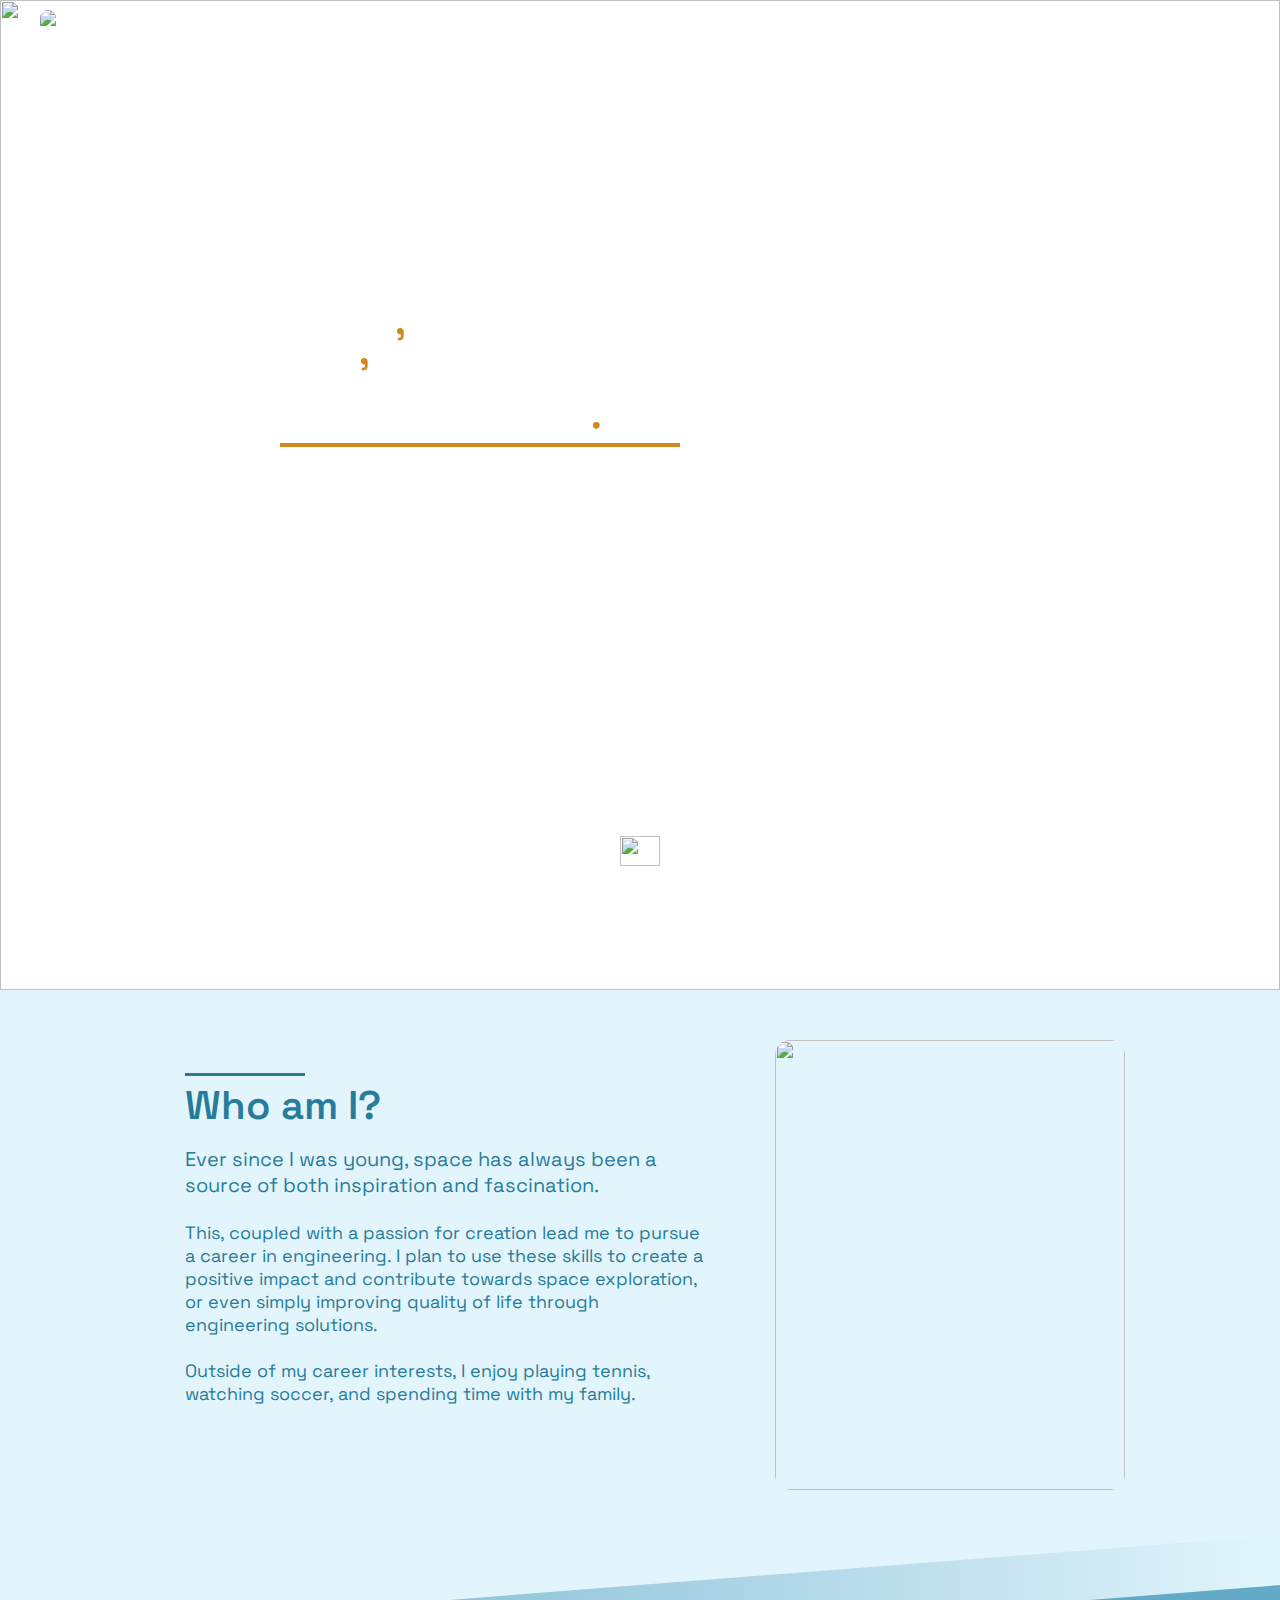
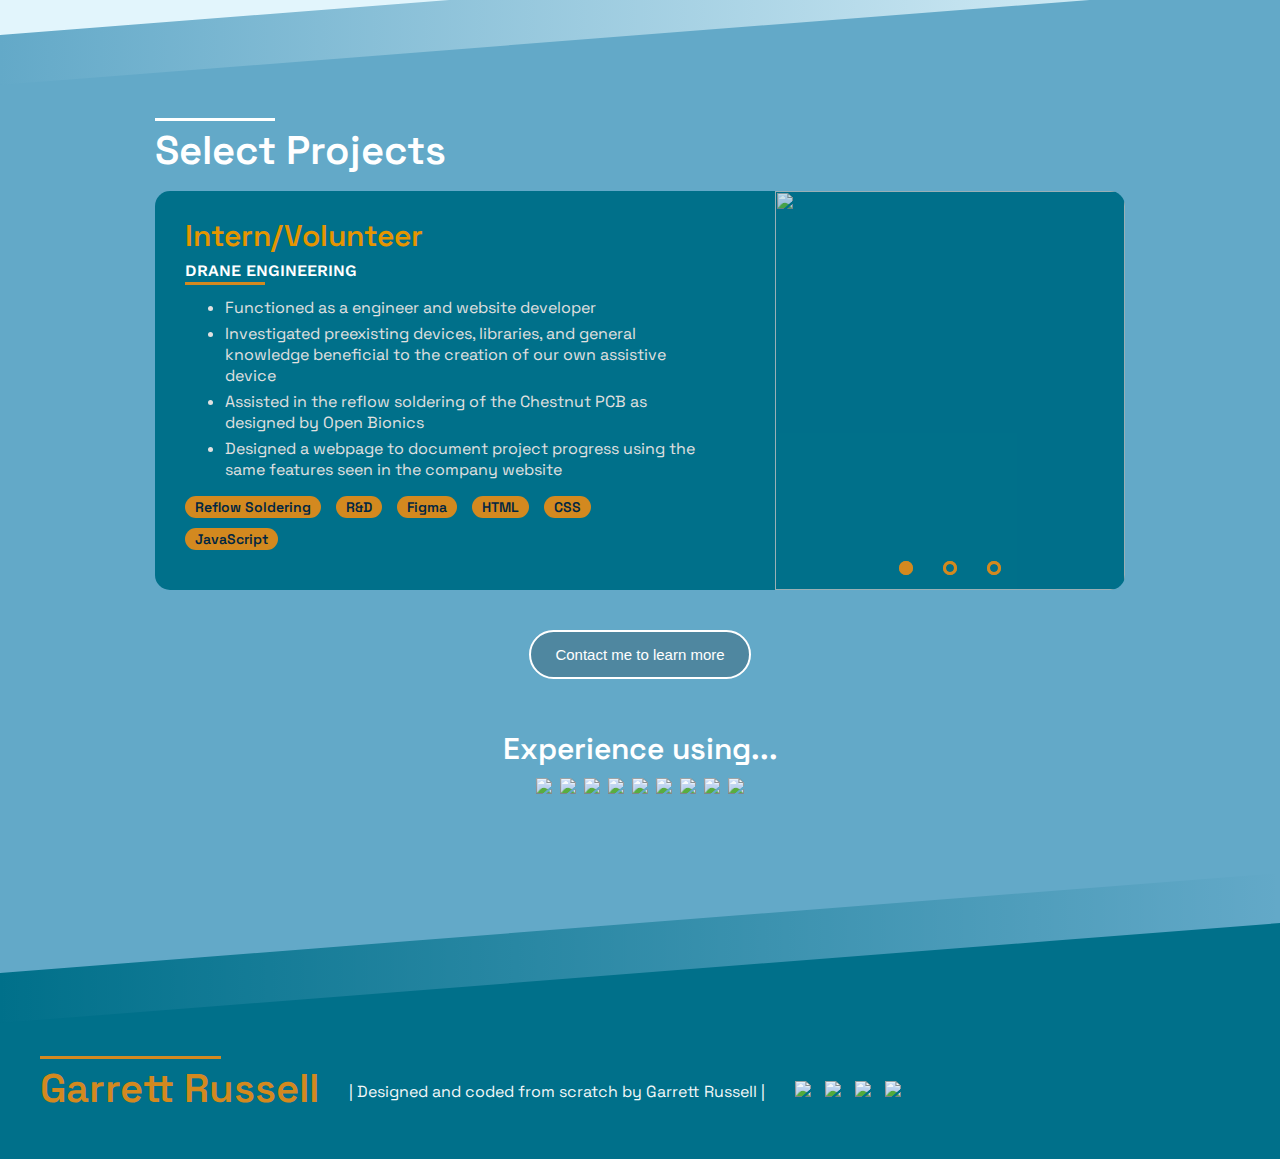
==== commit 40cd5e13: "finished the static sections of website excluding two projects" ====
--- a/initial.html
+++ b/initial.html
@@ -50,7 +50,7 @@
               </p>
             </div>
         </div>
-        <img src="images/orange-space.jpg">
+        <img src="images/space-background.jpg">
       </div>
       <nav class="mobile-nav">
         <ul>
--- a/css/header.css
+++ b/css/header.css
@@ -1,5 +1,5 @@
 #header {
-  height: 100vh;
+  height: 110vh;
   width: 100%;
   position: relative;
 }
@@ -8,17 +8,19 @@
 .background-image {
   display: flex;
   position: relative;
-  height: 100vh;
+  height: 100%;
   width: 100%;
   object-fit: cover;
   z-index: -1;
+  justify-content: center;
 }
 
 .background-image img{
-  position: fixed;
+  position: absolute;
   height: 100%;
   width: 100%;
   object-fit: cover;
+  object-position: left bottom;
 }
 
 .scroll {
@@ -28,9 +30,8 @@
   text-align: center;
   left: 0;
   right: 0;
-  bottom: 30px;
-  color: white;
-  opacity: 60%;
+  bottom: 12%;
+  opacity: 100%;
 }
 
 .scroll img {
@@ -42,7 +43,7 @@
 /* Top bar */
 
 .header-container {
-  height: 50px;
+  height: 60px;
   position: fixed;
   width: 100%;
   display: flex;
@@ -54,7 +55,7 @@
 }
 
 .logo {
-  height: 35px;
+  height: 40px;
   border-radius: 10px;
   margin-left: 40px;
 }
@@ -85,7 +86,7 @@
   left: 0;
   bottom: -4px;
 
-  background: #E59500;
+  background: #D3891F;
   transition: 0.35s;
 }
 
@@ -97,12 +98,11 @@
 
 .intro-text {
   text-align: left;
-  max-width: 600px;
+  width: 800px;
   padding: 35vh 40px 0 40px;
 
   color: white;
   z-index: 1000;
-  margin: 0 auto;
 }
 
 @media (max-width: 800px) { 
@@ -118,7 +118,7 @@
 }
 
 .intro-info span {
-  color: #002642;
+  color: #D3891F;
 }
 
 .intro-info h1 {
@@ -136,7 +136,7 @@
   left: 40px;
   bottom: -4px;
 
-  background: #002642;
+  background: #D3891F;
 }
 
 .intro-about {
@@ -196,7 +196,7 @@
   width: 100%;
   min-height: 100vh;
   z-index: 98;
-  background-color: #002642;
+  background-color: #287C9B;
   padding-top: 100px;
   left: 100%;
   transition: 0.5s;
@@ -227,8 +227,8 @@
   font-size: 20px;
 
   text-decoration: none;
-  color: #E59500;
-  background-color: #00355a;
+  color: white;
+  background-color: #4691AE;
 }
 
 .mobile-nav a::after {
@@ -240,7 +240,7 @@
   left: 0;
   bottom: 0px;
 
-  background: #E59500;
+  background: #D3891F;
   transition: 0.35s;
 }
 
--- a/css/general.css
+++ b/css/general.css
@@ -4,6 +4,11 @@
   font-family: 'Space Grotesk', Arial;
 }
 
-body p {
+body p,
+body button {
   margin: 0;
-}+  color: white;
+}
+
+
+
--- a/css/about-me.css
+++ b/css/about-me.css
@@ -1,8 +1,10 @@
 .about {
+  padding-top: 50px;
   height: auto;
   display: flex;
   justify-content: center;
-
+  background-color: #E2F5FC;
+  padding-bottom: 130px;
 }
 .about .grid {
   display: grid;
@@ -17,7 +19,6 @@
 
 .info-section {
   color: white;
-  background-color: #002642;
   max-width: 520px;
   height: auto;
   padding: 30px;
@@ -25,7 +26,7 @@
 }
 
 .about-title {
-  color: #E59500;
+  color: #287C9B;
   margin: 10px 0 15px 0;
   font-size: 40px;
   font-weight: 600;
@@ -42,17 +43,18 @@
   left: 0;
   bottom: 55px;
 
-  background: #E59500;
+  background: #287C9B;
 }
 
 .about-info {
-  color: #e0e0e0;
+  color: #287C9B;
   font-size: 18px;
 }
 
+
 .span1 {
   font-size: 20px;
-  color: white;
+  color: #287C9B;
 }
 
 .about-info br {
@@ -69,7 +71,6 @@
 
 .about-image-container img {
   position: absolute;
-  top: 80px;
   width: 100%;
   height: 450px;
   object-fit: cover;
--- a/css/projects.css
+++ b/css/projects.css
@@ -1,15 +1,40 @@
 #portfolio {
   height: auto;
-  background-color: #004B82;
-  padding: 40px 40px 100px 40px;
-  color: white;
-
-  border-top: 6px solid #002642;
-  border-bottom: 6px solid #002642;
-
+  background-color: #63A9C8;
+  padding: 40px 40px 180px 40px;
+  position: relative;
 }
 
 /* Project and Project Text */
+
+#portfolio::before {
+  content: '';
+  display: block;
+  width: 100%;
+  height: 150px;
+  position: absolute;
+  top: -150px;
+  left: 0px;
+  transform-origin: right;
+  background: linear-gradient(to right, #63A9C8, transparent);
+  clip-path: polygon(0 100px, 100% 0%, 100% 100%, 0% 100%, 0% 50%);
+  z-index: 1;
+}
+
+#portfolio::after {
+  content: '';
+  display: block;
+  width: 100%;
+  height: 100px;
+  position: absolute;
+  top: -100px;
+  left: 0px;
+  transform-origin: right;
+  clip-path: polygon(0% 100%, 100% 0, 100% 100%);
+  background-color: #63A9C8;
+  z-index: 1;
+}
+
 
 .portfolio-title {
   width: auto;
@@ -28,8 +53,7 @@
   height: 3px;
   left: 0;
   bottom: 55px;
-
-  background: white;
+  background-color: white;
 }
 
 .grid {
@@ -41,7 +65,7 @@
   display: grid;
   grid-template-columns: auto auto;
   gap: 5%;
-  background-color: #002642;
+  background-color: #00708A;
 
   border-radius: 15px;
   
@@ -63,8 +87,8 @@
 .project-title span {
   font-family: 'Work Sans';
   position: relative;
+  font-size: 16px;
   color: white;
-  font-size: 16px;
 }
 
 .project-title span::after {
@@ -76,7 +100,7 @@
   left: 0;
   bottom: -5px;
 
-  background: #E59500;
+  background: #D3891F;
 }
 
 .text {
@@ -101,7 +125,7 @@
   font-size: 14px;
   font-weight: 600;
   color: #002642;
-  background-color: #E59500;
+  background-color: #D3891F;
   padding: 2px 10px;
   border-radius: 30px;
   margin-bottom: 10px;
@@ -169,7 +193,7 @@
 
 .manual-btn,
 .navigation-auto div {
-  border: 3px solid #E59500;
+  border: 3px solid #D3891F;
   padding: 4px;
   border-radius: 16px;
   cursor: pointer;
@@ -182,7 +206,7 @@
 }
 
 .manual-btn:hover {
-  background: #E59500;
+  background: #D3891F;
 }
 
 #image1:checked ~ .first{
@@ -200,7 +224,7 @@
 #image1:checked ~ .navigation-auto .auto-btn1,
 #image2:checked ~ .navigation-auto .auto-btn2,
 #image3:checked ~ .navigation-auto .auto-btn3 {
-  background: #E59500;
+  background: #D3891F;
 }
 
 @media (max-width: 890px){
@@ -232,7 +256,6 @@
   flex-wrap: wrap;
   padding: 14px 24px;
   font-size: 15px;
-  color: white;
   background-color: rgb(0, 0, 0, .2);
   border: 2px solid white;
   border-radius: 30px;
--- a/css/footer.css
+++ b/css/footer.css
@@ -1,5 +1,5 @@
 .footer {
-  background-color: #002642;
+  background-color: #00708A;
   height: auto;
   position: relative;
   width: 100%;
@@ -12,23 +12,41 @@
   content: '';
   display: block;
   width: 100%;
-  height: 50px;
+  height: 150px;
   position: absolute;
-  top: -55px;
+  top: -150px;
   left: 0px;
-  transform-origin: right;;
-  background-color: #002642;
-  background: linear-gradient(to right, #002642, #004B82);
-
+  transform-origin: right;
+  background: linear-gradient(to right, #00708A, transparent);
+  clip-path: polygon(0 100px, 100% 0%, 100% 100%, 0% 100%, 0% 50%);
+  z-index: 1;
 }
 
+.footer::after {
+  content: '';
+  display: block;
+  width: 100%;
+  height: 100px;
+  position: absolute;
+  top: -100px;
+  left: 0px;
+  transform-origin: right;
+  clip-path: polygon(0% 100%, 100% 0, 100% 100%);
+  background-color: #00708A;
+  z-index: 1;
+}
+
+
 .footer-name {
-  color: #E59500;
   margin: 10px 0 15px 0;
   font-size: 40px;
   font-weight: 600;
 
   position: relative;
+}
+
+.footer-name p {
+  color: #D3891F;
 }
 
 .footer-name::after {
@@ -40,7 +58,7 @@
   left: 0;
   bottom: 55px;
 
-  background: #E59500;
+  background: #D3891F;
 }
 
 .footer-grid {
@@ -48,7 +66,7 @@
   height: auto;
   align-items: center;
   flex-wrap: wrap;
-  padding: 40px;
+  padding: 30px 40px;
 }
 
 .footer-grid div:not(:last-child) {
@@ -59,7 +77,6 @@
   width: auto;
   display: flex;
   flex-wrap: wrap;
-  color: white;
 }
 
 .personal-links {
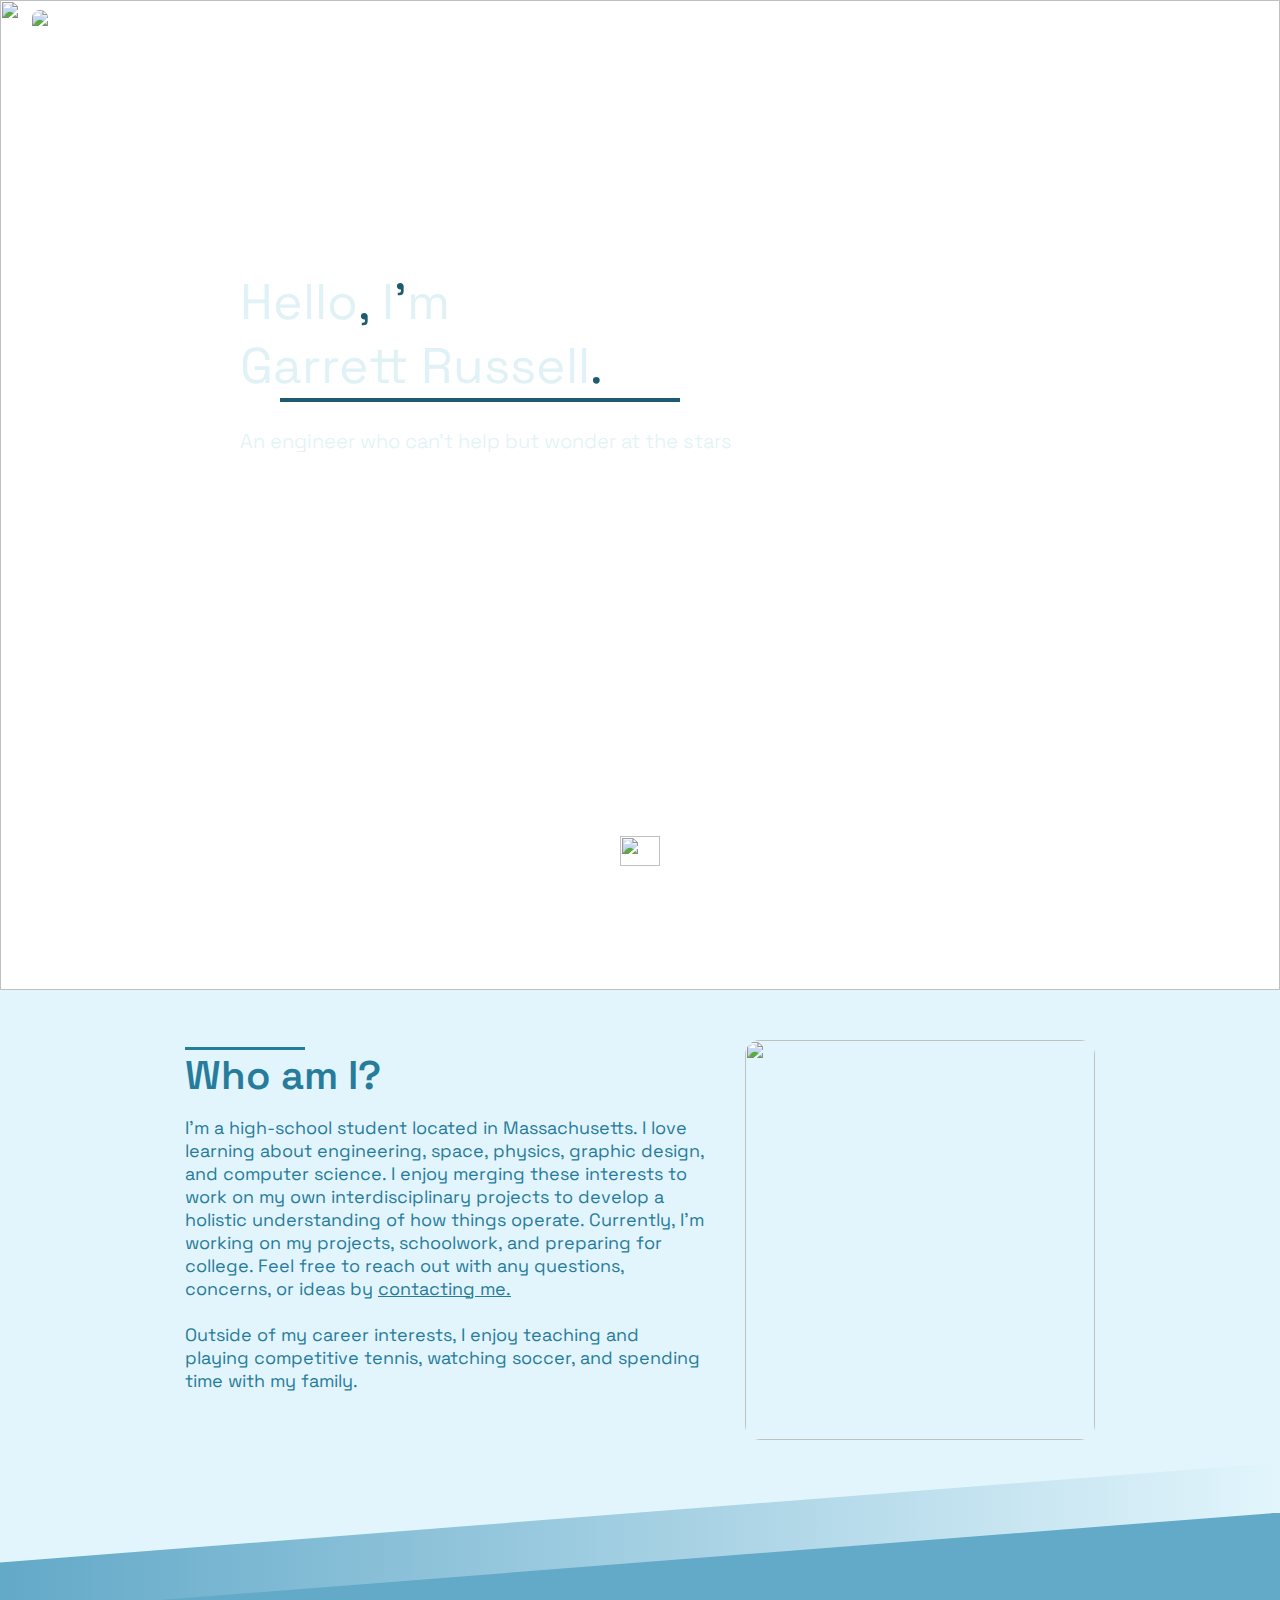
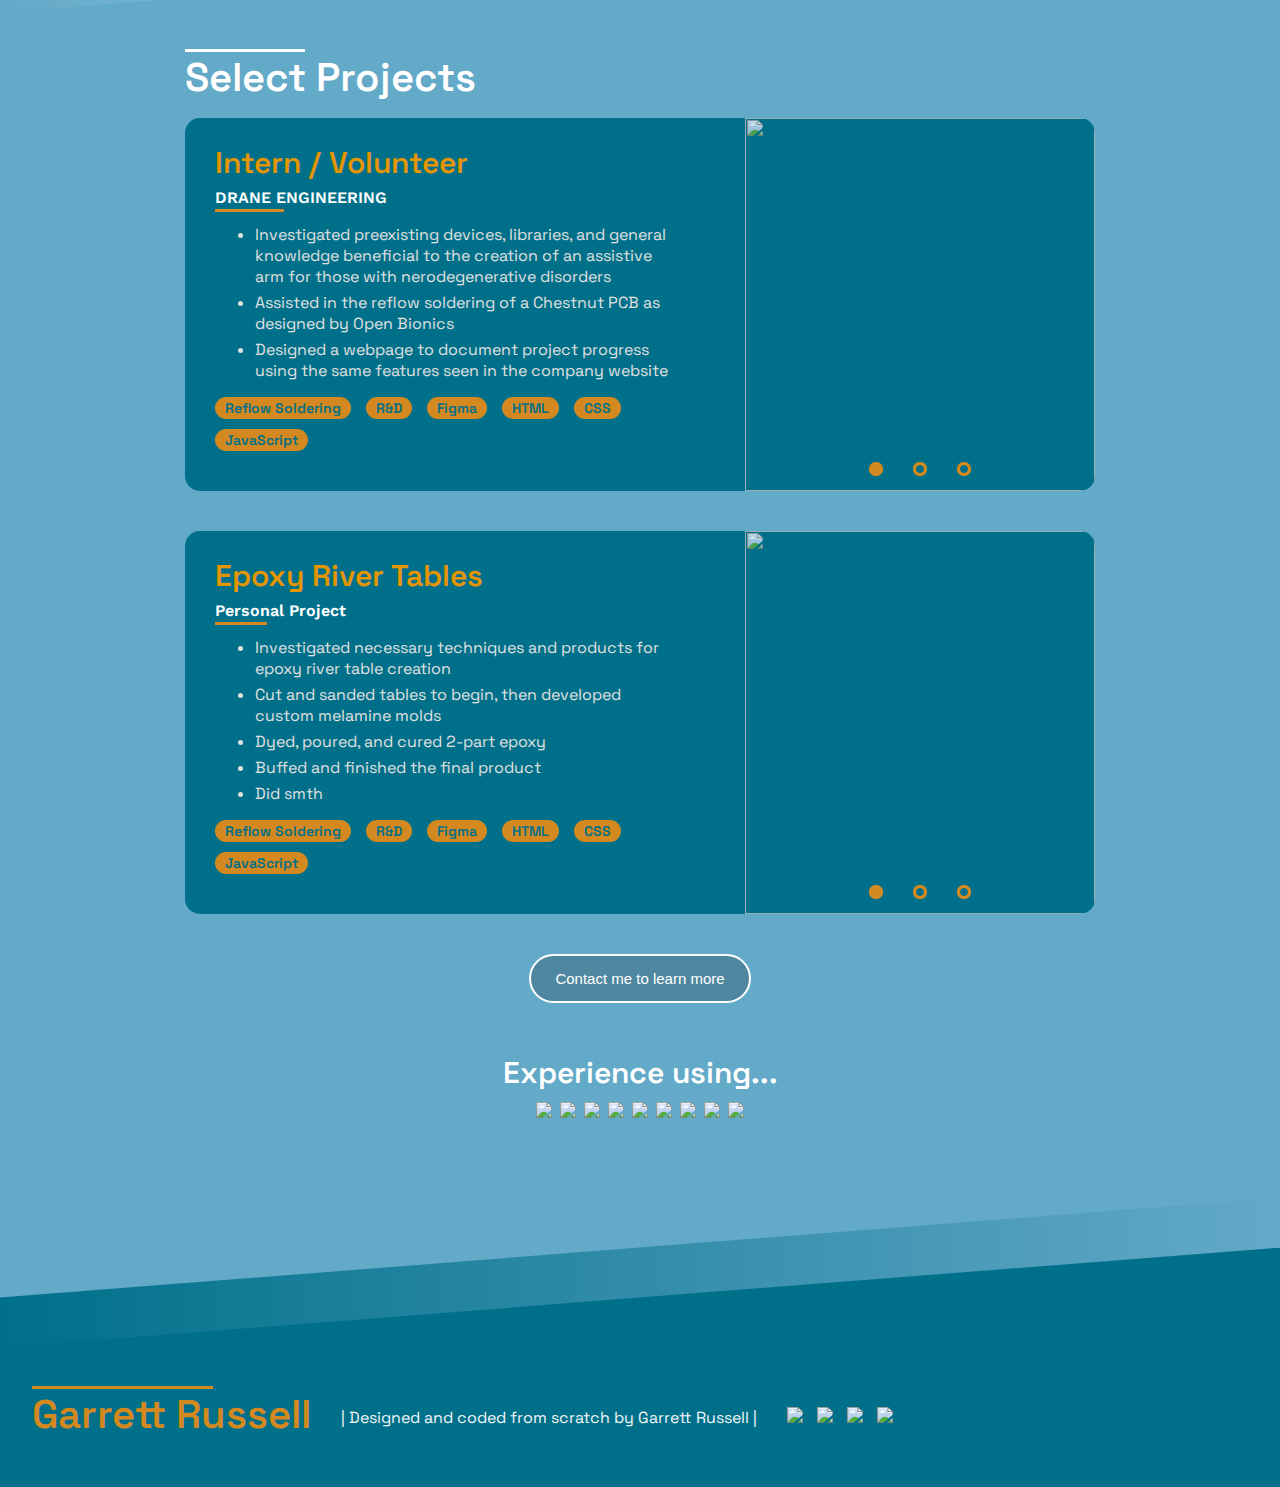
==== commit 6b385ad0: "Fixed hamburger menu, minor color fixes, and fixed second project slideshow" ====
--- a/initial.html
+++ b/initial.html
@@ -4,8 +4,8 @@
     <title>Garrett's Personal Portfolio</title>
 
     <!--Style Sheets-->
+    <link rel="stylesheet" href="css/general.css">
     <link rel="stylesheet" href="css/header.css">
-    <link rel="stylesheet" href="css/general.css">
     <link rel="stylesheet" href="css/about-me.css">
     <link rel="stylesheet" href="css/projects.css">
     <link rel="stylesheet" href="css/footer.css">
@@ -25,16 +25,15 @@
         <img class="logo" src="images/logo.png">
         <nav>
           <ul>
-            <li><a href="url">Home</a></li>
-            <li><a href="url">About Me</a></li>
-            <li><a href="url">My Projects</a></li>
-            <li><a href="url">Contact Me</a></li>
+            <li><a href="#header">Home</a></li>
+            <li><a href="#about">About Me</a></li>
+            <li><a href="#portfolio">My Projects</a></li>
+            <li><a href="#contact-button">Contact Me</a></li>
           </ul>
         </nav>
         <!--Credit to Tyler Potts for helping with hamburger menu-->
         <button class="hamburger">
           <div class="bar">
-
           </div>
         </button>
       </div>
@@ -46,7 +45,7 @@
           </div> 
             <div class="intro-about">
               <p>
-                An engineer who can’t help but wonder at the stars
+                An engineer who can't help but wonder at the stars
               </p>
             </div>
         </div>
@@ -54,10 +53,10 @@
       </div>
       <nav class="mobile-nav">
         <ul>
-          <li><a href="url">Home</a></li>
-          <li><a href="url">About Me</a></li>
-          <li><a href="url">My Projects</a></li>
-          <li><a href="url">Contact Me</a></li>
+          <li><a href="#header">Home</a></li>
+          <li><a href="#about">About Me</a></li>
+          <li><a href="#portfolio">My Projects</a></li>
+          <li><a href="#contact-button">Contact Me</a></li>
         </ul>
       </nav>  
       <!--Scroll For More-->
@@ -69,24 +68,23 @@
     </header>
 
     
-    <section class="about">
+    <section id="about">
       <div class="grid">
         <div class="info-section">
           <p class="about-title">Who am I?</p>
           <p class="about-info"> 
-            <span class="span1">
-              Ever since I was young, space has always 
-              been a source of both inspiration and fascination.
-            </span>
+            I'm a high-school student located in Massachusetts. 
+            I love learning about engineering, space, physics, graphic design,
+            and computer science. I enjoy merging these interests to work on
+            my own interdisciplinary projects to develop a holistic 
+            understanding of how things operate. Currently, I'm working 
+            on my projects, schoolwork, and preparing for college. 
+            Feel free to reach out with any questions, concerns, or 
+            ideas by <a href="#contact-button">contacting me.</a>
             <br><br>
-            This, coupled with a passion for creation lead me to pursue a 
-            career in engineering. I plan to use these skills to create a 
-            positive impact and contribute towards space exploration, or
-            even simply improving quality of life through engineering 
-            solutions.
-            <br><br>
-            Outside of my career interests, I enjoy playing 
-            tennis, watching soccer, and spending time with my family.
+            Outside of my career interests, I enjoy teaching and playing 
+            competitive tennis, watching soccer, and spending time with my
+             family.
           </p>
         </div>
         <div class="about-image-container">
@@ -106,21 +104,18 @@
         <div class="project">
           <div class="text">
             <p class="project-title">
-              Intern/Volunteer 
+              Intern / Volunteer
               <br>
-              <span>DRANE ENGINEERING</span>
+              <span><a href="https://www.draneengineering.com/">DRANE ENGINEERING</a></span>
             </p>
             <ul>
               <li>
-                Functioned as a engineer and website developer
-              </li>
-              <li>
                 Investigated preexisting devices, libraries, and general 
-                knowledge beneficial to the creation of our own assistive 
-                device
-              </li>
-              <li>
-                Assisted in the reflow soldering of the Chestnut PCB as designed by 
+                knowledge beneficial to the creation of an assistive arm for 
+                those with nerodegenerative disorders
+              </li>
+              <li>
+                Assisted in the reflow soldering of a Chestnut PCB as designed by 
                 Open Bionics
               </li>
               <li>
@@ -181,7 +176,86 @@
             </div>
           </div> 
         </div>
-        <button class="contact-button" href="url">
+        <div class="project">
+          <div class="text">
+            <p class="project-title">
+              Epoxy River Tables
+              <br>
+              <span><a href="https://www.draneengineering.com/">Personal Project</a></span>
+            </p>
+            <ul>
+              <li>
+                Investigated necessary techniques and products for 
+                epoxy river table creation
+              </li>
+              <li>
+                Cut and sanded tables to begin, then developed custom melamine molds
+              </li>
+              <li>
+                Dyed, poured, and cured 2-part epoxy              
+              </li>
+              <li>
+                Buffed and finished the final product
+              </li>
+              <li>
+                Did smth
+              </li>
+              </ul>
+            </ul>
+            <div class="skills">
+              <p>
+                Reflow Soldering
+              </p>
+              <p>
+                R&D
+              </p>
+              <p>
+                Figma
+              </p>
+              <p>
+                HTML
+              </p>
+              <p>
+                CSS
+              </p>
+              <p>
+                JavaScript
+              </p>
+            </div>
+          </div>
+          <div class="images">
+            <!--Credits to coding snow for helping with image slider-->
+            <div class="slides">
+
+              <input type="radio" name="image-btn2" id="image4" checked>
+              <input type="radio" name="image-btn2" id="image5">
+              <input type="radio" name="image-btn2" id="image6">
+
+              <div class="slide first">
+                <img src="images/projects/DE/ARM_1.jpg" alt="">
+              </div>
+              <div class="slide">
+                <img src="images/projects/DE/PCB_1.jpg" alt="">
+              </div>
+              <div class="slide">
+                <img src="images/projects/DE/PCB_2.jpg" alt="">
+              </div>
+              
+              <div class="navigation-auto">
+                <div class="auto-btn1"></div>
+                <div class="auto-btn2"></div>
+                <div class="auto-btn3"></div>
+              </div>
+            </div>
+            
+            <div class="navigation-manual">
+              <label for="image4" class="manual-btn"></label>
+              <label for="image5" class="manual-btn"></label>
+              <label for="image6" class="manual-btn"></label>
+            </div>
+          </div> 
+        </div>
+        <button id="contact-button">
           Contact me to learn more
         </button>
         <div class="skills-pictures">
--- a/css/general.css
+++ b/css/general.css
@@ -10,5 +10,7 @@
   color: white;
 }
 
+html {
+  scroll-behavior: smooth !important;
+}
 
-
--- a/css/header.css
+++ b/css/header.css
@@ -44,7 +44,7 @@
 
 .header-container {
   height: 60px;
-  position: fixed;
+  position: absolute;
   width: 100%;
   display: flex;
   align-items: center;
@@ -57,17 +57,17 @@
 .logo {
   height: 40px;
   border-radius: 10px;
-  margin-left: 40px;
+  margin-left: 2rem;
 }
 
 .header-container nav {
-  margin-right: 24px;
+  margin-right: 2rem;
 }
 
 .header-container nav ul li {
   display: inline-block;
   list-style: none;
-  margin: 0px 30px;
+  margin: 0px 2rem;
 }
 
 .header-container nav ul li a {
@@ -99,9 +99,8 @@
 .intro-text {
   text-align: left;
   width: 800px;
-  padding: 35vh 40px 0 40px;
-
-  color: white;
+  padding: 30vh 2rem 0 2rem;
+
   z-index: 1000;
 }
 
@@ -111,14 +110,15 @@
   }
 }
 
-.intro-info,
+.intro-info p,
 .intro-info h1 {
   font-size: 50px;
   font-weight: 400;
+  color: #e0f2f5;
 }
 
 .intro-info span {
-  color: #D3891F;
+  color: #1e5a70;
 }
 
 .intro-info h1 {
@@ -136,12 +136,13 @@
   left: 40px;
   bottom: -4px;
 
-  background: #D3891F;
-}
-
-.intro-about {
+  background: #1e5a70;;
+}
+
+.intro-about p {
   font-weight: 300;
   font-size: 20px;
+  color: #e0f2f5;
 }
 
 /*Hamburger Menu*/
@@ -152,7 +153,7 @@
   width: 45px;
   height: 35px;
   cursor: pointer;
-  margin-right: 40px;
+  margin-right: 2rem;
 
   appearance: none;
   background: none;
@@ -169,12 +170,15 @@
   height: 5px;
   background-color: white;
 
-  margin: 6px 0px;
+
   border-radius: 3px;
   transition: 0.5s;
 }
 
-
+.hamburger .bar,
+.hamburger:after {
+  margin-top: 6px;
+}
 
 .hamburger.is-active:after {
   transform: translate(0px, -11px) rotate(45deg) ;
@@ -186,6 +190,11 @@
 
 .hamburger.is-active .bar {
   opacity: 0;
+}
+
+body.is-active {
+  height: 100vh;
+  overflow-y: hidden;
 }
 
 .mobile-nav {
@@ -201,6 +210,8 @@
   left: 100%;
   transition: 0.5s;
 }
+
+
 
 .mobile-nav.is-active {
   left: 0%;
--- a/css/about-me.css
+++ b/css/about-me.css
@@ -1,18 +1,19 @@
-.about {
+#about {
   padding-top: 50px;
   height: auto;
   display: flex;
   justify-content: center;
   background-color: #E2F5FC;
-  padding-bottom: 130px;
+  scroll-margin-top: 4rem;
 }
-.about .grid {
+
+#about .grid {
   display: grid;
   grid-template-columns: auto auto;
   column-gap: 40px;
 
-  height: 375px;
-  padding: 0 40px 140px 40px;
+  padding: 0 2rem 0 2rem;
+  margin-bottom: 220px;
 }
 
 /*Information CSS*/
@@ -21,7 +22,6 @@
   color: white;
   max-width: 520px;
   height: auto;
-  padding: 30px;
   border-radius: 15px;
 }
 
@@ -41,7 +41,7 @@
   width: 120px;
   height: 3px;
   left: 0;
-  bottom: 55px;
+  bottom: 100%;
 
   background: #287C9B;
 }
@@ -51,11 +51,15 @@
   font-size: 18px;
 }
 
+.about-info a{
+  color: #287C9B;
+  transition: .1s;
+}
 
-.span1 {
-  font-size: 20px;
-  color: #287C9B;
+.about-info a:hover {
+  color: #D3891F;
 }
+
 
 .about-info br {
   line-height: 400px;
@@ -67,25 +71,27 @@
   height: auto;
   position: relative;
   width: 350px;
+  height: 100%;
 }
 
 .about-image-container img {
   position: absolute;
   width: 100%;
-  height: 450px;
+  height: 400px;
   object-fit: cover;
   border-radius: 15px;
 }
 
 @media (max-width: 890px){
-  .about .grid {
+  #about .grid {
     grid-template-columns: auto;
-    margin-bottom: 410px;
+    margin-bottom: 200px;
     height: auto;
   }
 
   .about-image-container {
     max-width: 400px;
+    height: 450px;
     margin: 0 auto;
     width: 100%;
   }
--- a/css/projects.css
+++ b/css/projects.css
@@ -1,8 +1,9 @@
 #portfolio {
   height: auto;
   background-color: #63A9C8;
-  padding: 40px 40px 180px 40px;
+  padding: 40px 2rem 180px 2rem;
   position: relative;
+  scroll-margin-top: 3rem;
 }
 
 /* Project and Project Text */
@@ -13,7 +14,7 @@
   width: 100%;
   height: 150px;
   position: absolute;
-  top: -150px;
+  top: -149.5px;
   left: 0px;
   transform-origin: right;
   background: linear-gradient(to right, #63A9C8, transparent);
@@ -27,7 +28,7 @@
   width: 100%;
   height: 100px;
   position: absolute;
-  top: -100px;
+  top: -99.5px;
   left: 0px;
   transform-origin: right;
   clip-path: polygon(0% 100%, 100% 0, 100% 100%);
@@ -52,12 +53,12 @@
   width: 120px;
   height: 3px;
   left: 0;
-  bottom: 55px;
+  bottom: 100%;
   background-color: white;
 }
 
 .grid {
-  max-width: 970px;
+  max-width: 910px;
   margin: 0 auto;
 }
 
@@ -84,27 +85,34 @@
   margin-bottom: -5px;
 }
 
-.project-title span {
+.project-title span a {
   font-family: 'Work Sans';
   position: relative;
   font-size: 16px;
   color: white;
-}
-
-.project-title span::after {
+  cursor: pointer;
+  text-decoration: none;
+}
+
+.project-title span a::after {
   content: '';
   position: absolute;
 
-  width: 80px;
+  width: 40%;
   height: 3px;
   left: 0;
   bottom: -5px;
 
   background: #D3891F;
+  transition: .2s;
+}
+
+.project-title span a:hover::after {
+  width: 50%;
 }
 
 .text {
-  max-width: 580px;
+  max-width: 520px;
   padding: 30px;
   font-size: 16px;
   color: #e0e0e0;
@@ -124,7 +132,7 @@
 .skills p {
   font-size: 14px;
   font-weight: 600;
-  color: #002642;
+  color: #00708A;
   background-color: #D3891F;
   padding: 2px 10px;
   border-radius: 30px;
@@ -139,7 +147,7 @@
   transform: translate(0, -4px);
   transition: .2s;
   user-select: none;
-  box-shadow: 0 4px 6px rgba(0, 0, 0, .5);
+  box-shadow: 0 4px 6px rgba(0, 0, 0, .3);
 }
 
 /* Project Images/Slides */
@@ -209,21 +217,27 @@
   background: #D3891F;
 }
 
-#image1:checked ~ .first{
+#image1:checked ~ .first, 
+#image4:checked ~ .first {
   margin-left: 0;
 }
 
-#image2:checked ~ .first{
+#image2:checked ~ .first, 
+#image5:checked ~ .first {
   margin-left: -20%;
 }
 
-#image3:checked ~ .first{
+#image3:checked ~ .first, 
+#image6:checked ~ .first {
   margin-left: -40%;
 }
 
 #image1:checked ~ .navigation-auto .auto-btn1,
 #image2:checked ~ .navigation-auto .auto-btn2,
-#image3:checked ~ .navigation-auto .auto-btn3 {
+#image3:checked ~ .navigation-auto .auto-btn3,
+#image4:checked ~ .navigation-auto .auto-btn1,
+#image5:checked ~ .navigation-auto .auto-btn2,
+#image6:checked ~ .navigation-auto .auto-btn3 {
   background: #D3891F;
 }
 
@@ -244,13 +258,13 @@
   }
   .navigation-manual,
   .navigation-auto {
-    bottom: 55px;
+    bottom: 4em;
   } 
 }
 
 /* Contact button */
 
-.contact-button {
+#contact-button {
   width: auto;
   display: flex;
   flex-wrap: wrap;
@@ -263,15 +277,16 @@
   margin: 0 auto;
   transition: 0.1s;
   box-shadow: none;
-}
-
-.contact-button:hover {
+  scroll-margin-top: 10rem;
+}
+
+#contact-button:hover {
   cursor: pointer;
   transform: scale(1.03);
   background-color: rgb(0, 0, 0, .4);
 }
 
-.contact-button:active {
+#contact-button:active {
   cursor: pointer;
   background-color: rgb(0, 0, 0, .6);
 }
--- a/css/footer.css
+++ b/css/footer.css
@@ -14,7 +14,7 @@
   width: 100%;
   height: 150px;
   position: absolute;
-  top: -150px;
+  top: -149.5px;
   left: 0px;
   transform-origin: right;
   background: linear-gradient(to right, #00708A, transparent);
@@ -28,7 +28,7 @@
   width: 100%;
   height: 100px;
   position: absolute;
-  top: -100px;
+  top: -99.5px;
   left: 0px;
   transform-origin: right;
   clip-path: polygon(0% 100%, 100% 0, 100% 100%);
@@ -56,7 +56,7 @@
   width: 65%;
   height: 3px;
   left: 0;
-  bottom: 55px;
+  bottom: 100%;
 
   background: #D3891F;
 }
@@ -66,7 +66,7 @@
   height: auto;
   align-items: center;
   flex-wrap: wrap;
-  padding: 30px 40px;
+  padding: 2rem;
 }
 
 .footer-grid div:not(:last-child) {
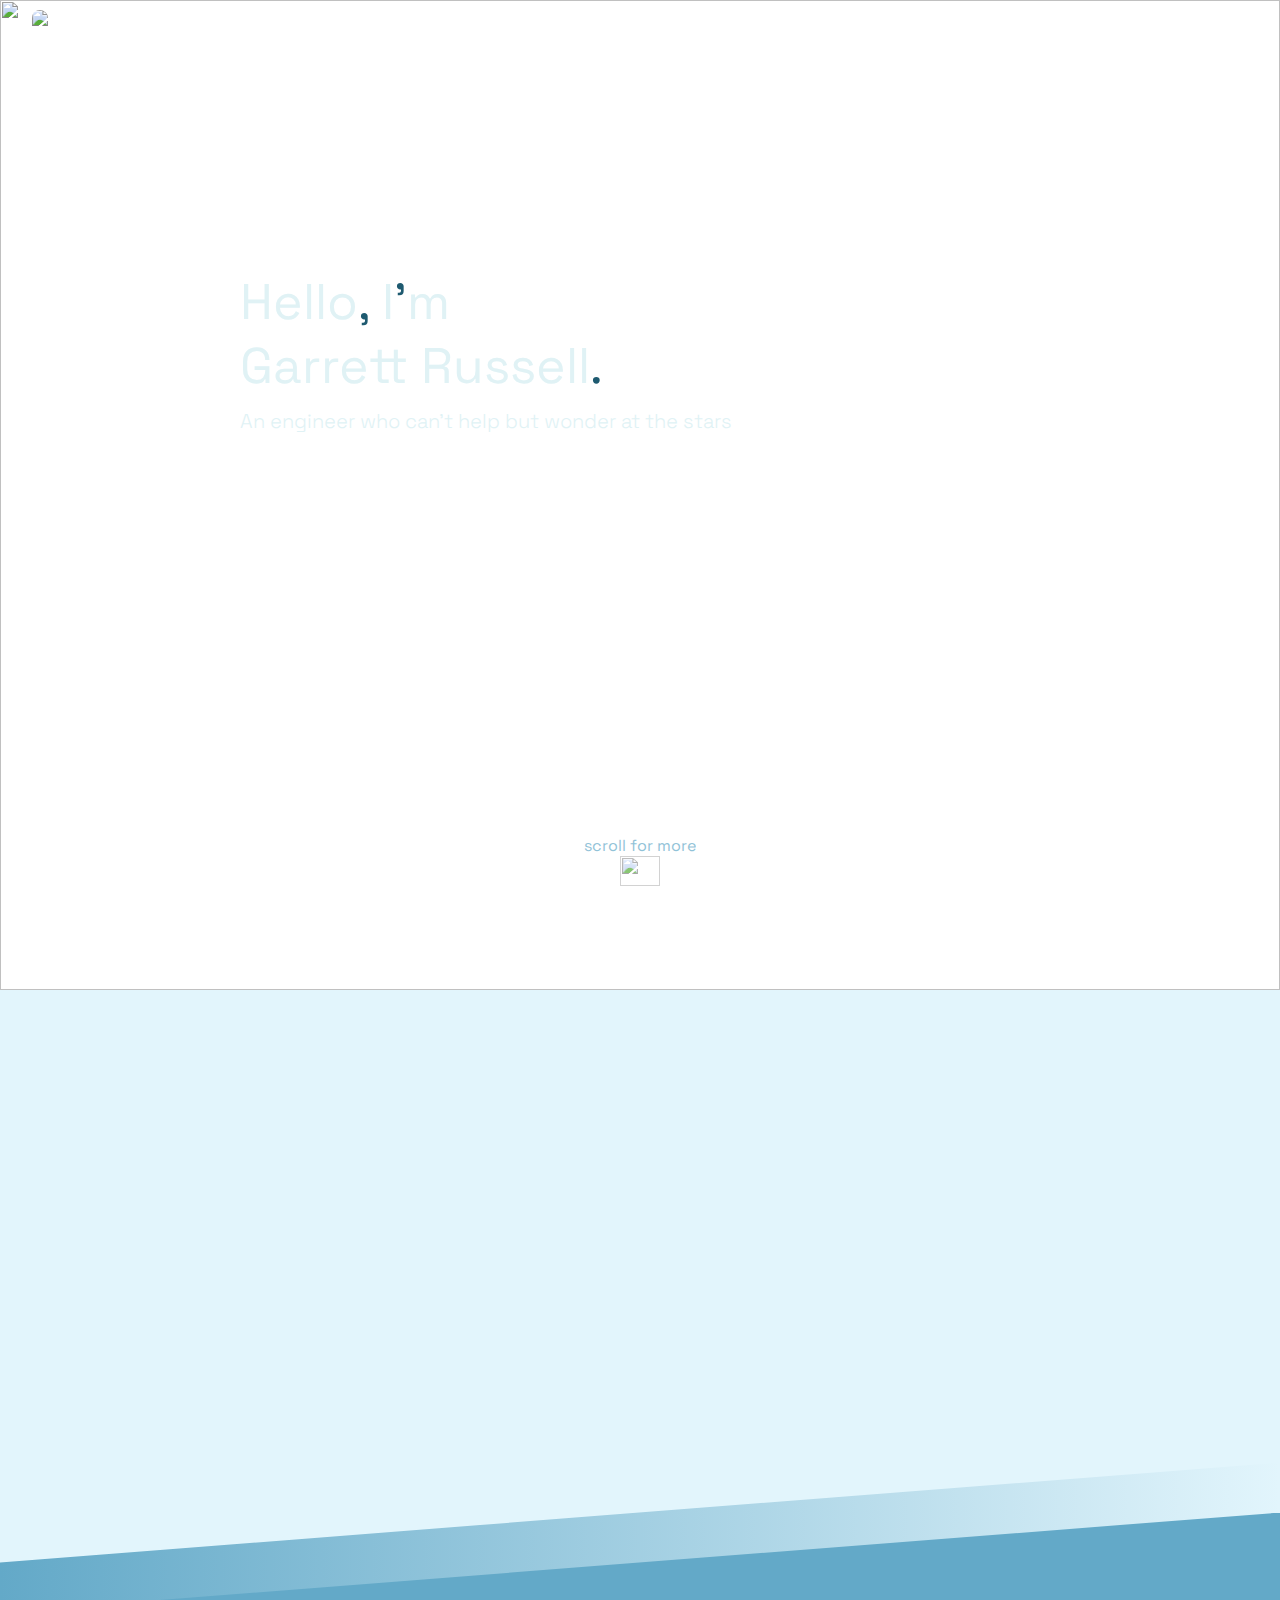
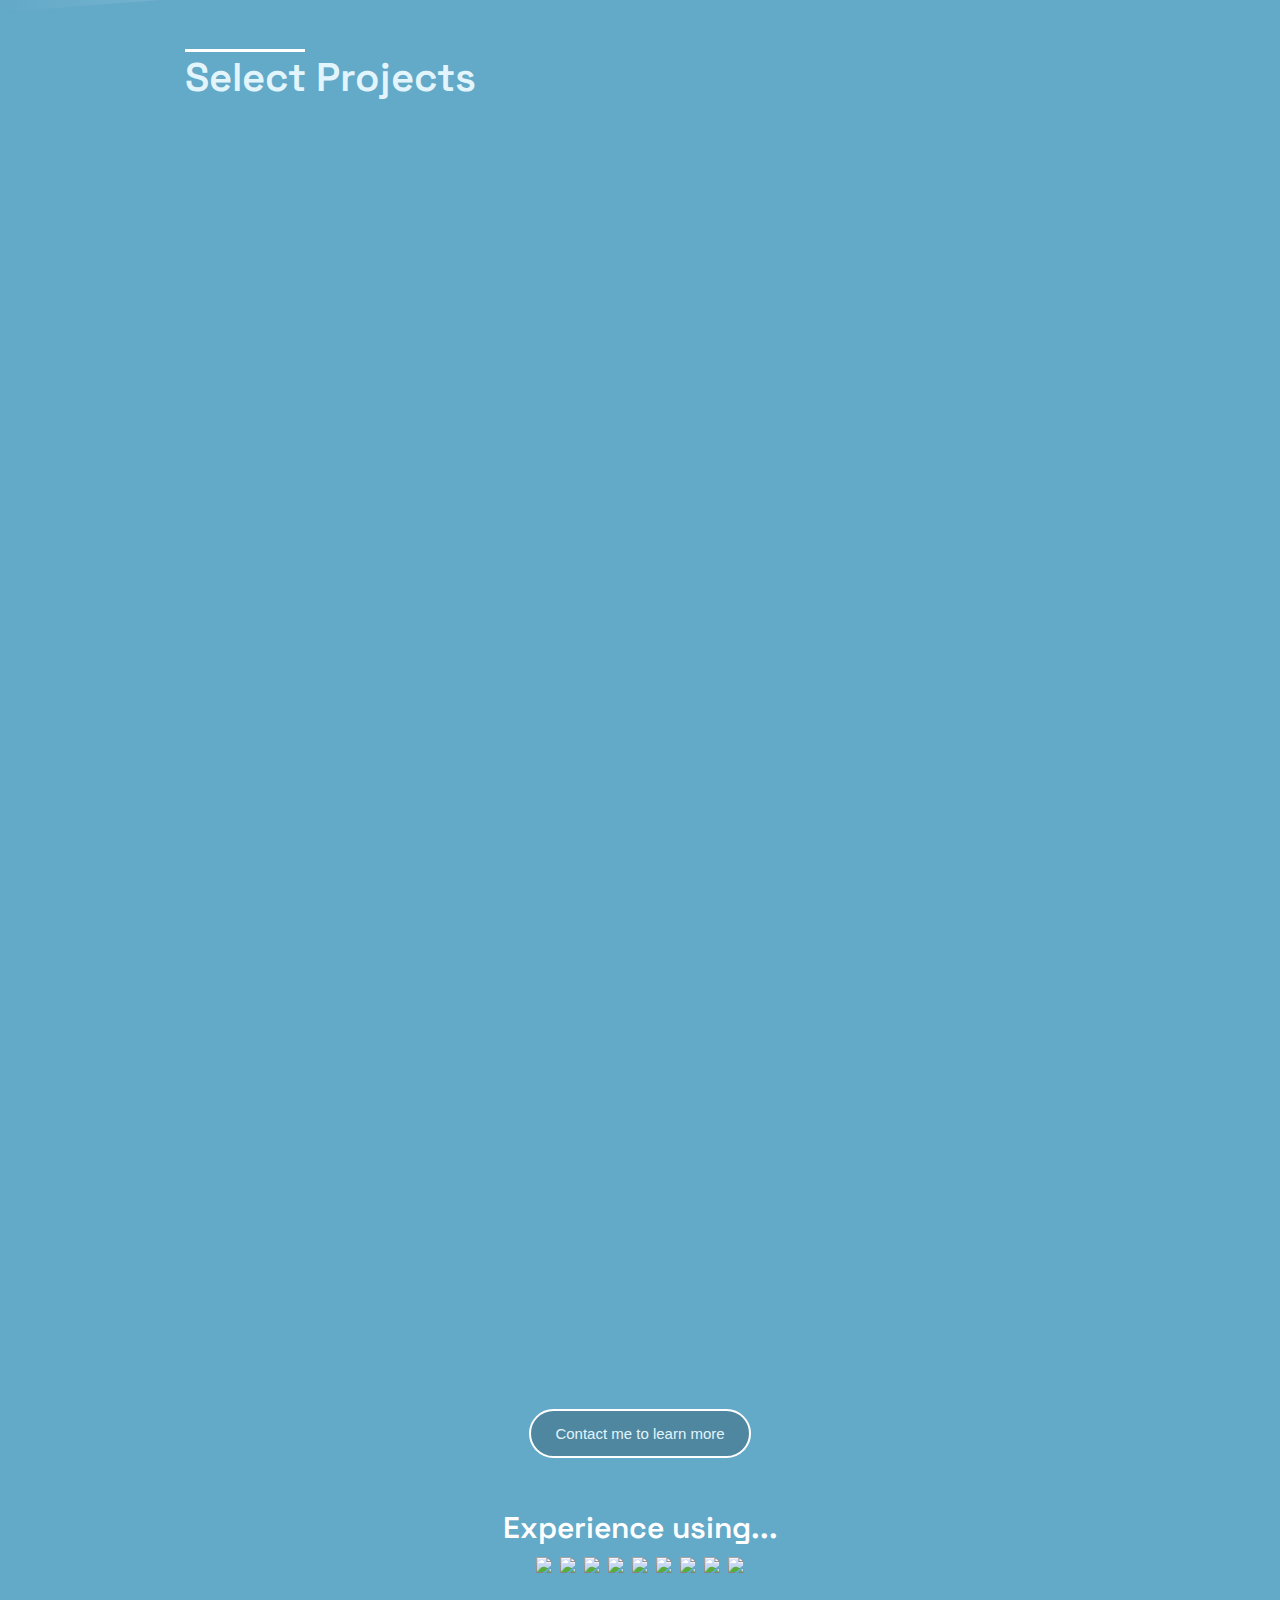
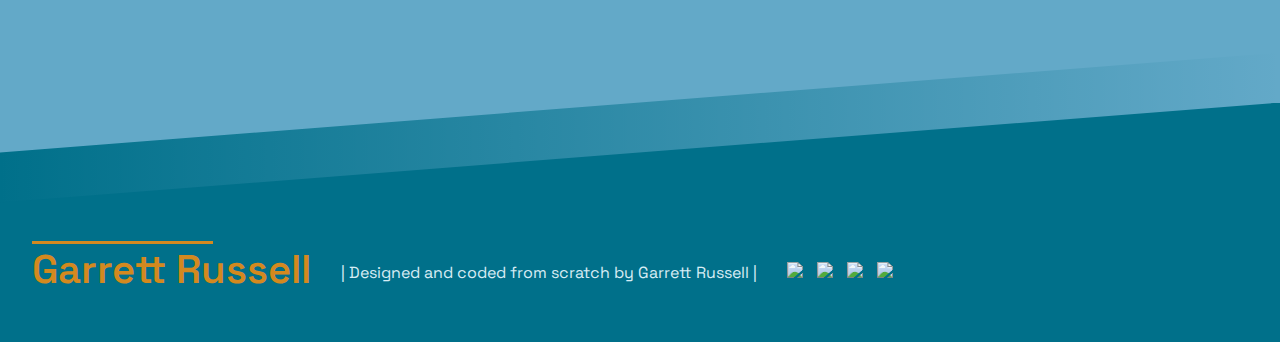
==== commit 5b35aede: "Website is basically finished - added animations and made minor fixes. Only need to add TVC project," ====
--- a/initial.html
+++ b/initial.html
@@ -9,8 +9,10 @@
     <link rel="stylesheet" href="css/about-me.css">
     <link rel="stylesheet" href="css/projects.css">
     <link rel="stylesheet" href="css/footer.css">
+    <link rel="stylesheet" href="https://unpkg.com/aos@next/dist/aos.css" />
     
     <script type="text/javascript" src="javascript/hamburger.js"></script>
+    
 
     <!--Fonts-->
     <link rel="preconnect" href="https://fonts.googleapis.com">
@@ -21,7 +23,7 @@
   <body>
     <header id="header">
 
-      <div class="header-container">
+      <div class="header-container" >
         <img class="logo" src="images/logo.png">
         <nav>
           <ul>
@@ -39,7 +41,7 @@
       </div>
       <div class="background-image">
         <div class="intro-text">
-          <div class="intro-info">
+          <div class="intro-info" >
             <p>Hello<span>,</span> I<span>'</span>m</p>
             <h1>Garrett Russell<span>.</span></h1>
           </div> 
@@ -70,7 +72,7 @@
     
     <section id="about">
       <div class="grid">
-        <div class="info-section">
+        <div class="info-section" data-aos="fade-right">
           <p class="about-title">Who am I?</p>
           <p class="about-info"> 
             I'm a high-school student located in Massachusetts. 
@@ -87,7 +89,7 @@
              family.
           </p>
         </div>
-        <div class="about-image-container">
+        <div class="about-image-container" data-aos="fade-right" data-aos-delay="200">
           <img src="pfp/profile-picture.jpg">
         </div>
       </div>
@@ -101,7 +103,7 @@
             Select Projects
           </p>
         </div>
-        <div class="project">
+        <div class="project" data-aos="fade-right">
           <div class="text">
             <p class="project-title">
               Intern / Volunteer
@@ -110,7 +112,7 @@
             </p>
             <ul>
               <li>
-                Investigated preexisting devices, libraries, and general 
+                Investigated pre-existing devices, libraries, and general 
                 knowledge beneficial to the creation of an assistive arm for 
                 those with nerodegenerative disorders
               </li>
@@ -176,12 +178,13 @@
             </div>
           </div> 
         </div>
-        <div class="project">
+
+        <div class="project" data-aos="fade-left">
           <div class="text">
             <p class="project-title">
-              Epoxy River Tables
+              Thrust-Vectored Rocketry
               <br>
-              <span><a href="https://www.draneengineering.com/">Personal Project</a></span>
+              <span>Personal Project</span>
             </p>
             <ul>
               <li>
@@ -189,42 +192,34 @@
                 epoxy river table creation
               </li>
               <li>
-                Cut and sanded tables to begin, then developed custom melamine molds
-              </li>
-              <li>
-                Dyed, poured, and cured 2-part epoxy              
-              </li>
-              <li>
-                Buffed and finished the final product
-              </li>
-              <li>
-                Did smth
+                Cut, sanded and developed custom melamine molds
+              </li>
+              <li>
+                Dyed, poured, and cured 2-part epoxy           
+              </li>
+              <li>
+                Buffed and finished the final tables
+              </li>
+              <li>
+                In total created three products 
+                (A desk, coffee-table, and dining room table)
+                and attempted to sell on FaceBook marketplace
               </li>
               </ul>
             </ul>
             <div class="skills">
               <p>
-                Reflow Soldering
-              </p>
-              <p>
-                R&D
-              </p>
-              <p>
-                Figma
-              </p>
-              <p>
-                HTML
-              </p>
-              <p>
-                CSS
-              </p>
-              <p>
-                JavaScript
+                Wood working
+              </p>
+              <p>
+                Epoxy curing
+              </p>
+              <p>
+                Creative design
               </p>
             </div>
           </div>
           <div class="images">
-            <!--Credits to coding snow for helping with image slider-->
             <div class="slides">
 
               <input type="radio" name="image-btn2" id="image4" checked>
@@ -232,13 +227,13 @@
               <input type="radio" name="image-btn2" id="image6">
 
               <div class="slide first">
-                <img src="images/projects/DE/ARM_1.jpg" alt="">
-              </div>
-              <div class="slide">
-                <img src="images/projects/DE/PCB_1.jpg" alt="">
-              </div>
-              <div class="slide">
-                <img src="images/projects/DE/PCB_2.jpg" alt="">
+                <img src="images/projects/Epoxy/epoxy-table.png" alt="">
+              </div>
+              <div class="slide">
+                <img src="images/projects/Epoxy/epoxy-desk.jpg" alt="">
+              </div>
+              <div class="slide">
+                <img src="images/projects/Epoxy/epoxy-coffee.jpg" alt="">
               </div>
               
               <div class="navigation-auto">
@@ -255,9 +250,87 @@
             </div>
           </div> 
         </div>
-        <button id="contact-button">
-          Contact me to learn more
-        </button>
+
+        <div class="project" data-aos="fade-right">
+          <div class="text">
+            <p class="project-title">
+              Epoxy River Tables
+              <br>
+              <span>Personal Project</span>
+            </p>
+            <ul>
+              <li>
+                Investigated necessary techniques and products for 
+                epoxy river table creation
+              </li>
+              <li>
+                Cut, sanded and developed custom melamine molds
+              </li>
+              <li>
+                Dyed, poured, and cured 2-part epoxy           
+              </li>
+              <li>
+                Buffed and finished the final tables
+              </li>
+              <li>
+                In total created three products 
+                (A desk, coffee-table, and dining room table)
+                and attempted to sell on FaceBook marketplace
+              </li>
+              </ul>
+            </ul>
+            <div class="skills">
+              <p>
+                Wood working
+              </p>
+              <p>
+                Epoxy curing
+              </p>
+              <p>
+                Creative design
+              </p>
+            </div>
+          </div>
+
+          <div class="images">
+            <div class="slides">
+
+              <input type="radio" name="image-btn3" id="image7" checked>
+              <input type="radio" name="image-btn3" id="image8">
+              <input type="radio" name="image-btn3" id="image9">
+
+              <div class="slide first">
+                <img src="images/projects/Epoxy/epoxy-table.png" alt="">
+              </div>
+              <div class="slide">
+                <img src="images/projects/Epoxy/epoxy-desk.jpg" alt="">
+              </div>
+              <div class="slide">
+                <img src="images/projects/Epoxy/epoxy-coffee.jpg" alt="">
+              </div>
+              
+              <div class="navigation-auto">
+                <div class="auto-btn1"></div>
+                <div class="auto-btn2"></div>
+                <div class="auto-btn3"></div>
+              </div>
+            </div>
+            
+            <div class="navigation-manual">
+              <label for="image7" class="manual-btn"></label>
+              <label for="image8" class="manual-btn"></label>
+              <label for="image9" class="manual-btn"></label>
+            </div>
+          </div> 
+        </div>
+
+   
+        <a id="contact-button" href="">
+          <button>
+            Contact me to learn more
+          </button>
+        </a>
+    
         <div class="skills-pictures">
           <div>
             <p>Experience using...</p>
@@ -293,9 +366,16 @@
             <li><a href="url"><img src="images/icons/github-icon.png"></a></li>
             <li><a href="url"><img src="images/icons/email-icon.png"></a></li>
             <li><a href="url"><img src="images/icons/linkedin-icon.png"></a></li>
-            <li><a href="url"><img src="images/logo.png"></a></li>
+            <li><a href="initial.html"><img src="images/logo.png"></a></li>
           </ul>
         </div>
       </div>
     </section>
+    <script src="https://unpkg.com/aos@next/dist/aos.js"></script>
+    <script>
+      AOS.init({
+        duration: 1000,
+        once: true
+      });
+    </script>
   </body>--- a/css/general.css
+++ b/css/general.css
@@ -2,12 +2,14 @@
   margin: 0;
   padding: 0;
   font-family: 'Space Grotesk', Arial;
+  width: 100%;
+  overflow-x: hidden;
 }
 
 body p,
 body button {
   margin: 0;
-  color: white;
+  color: #E2F5FC;
 }
 
 html {
--- a/css/header.css
+++ b/css/header.css
@@ -3,7 +3,6 @@
   width: 100%;
   position: relative;
 }
-
 
 .background-image {
   display: flex;
@@ -21,6 +20,20 @@
   width: 100%;
   object-fit: cover;
   object-position: left bottom;
+}
+
+@keyframes up-down {
+  0% {
+    transform: translateY(0);
+  }
+
+  50% {
+    transform: translateY(-5px);
+  }
+
+  100% {
+    transform: translateY(0);
+  }
 }
 
 .scroll {
@@ -30,8 +43,16 @@
   text-align: center;
   left: 0;
   right: 0;
-  bottom: 12%;
-  opacity: 100%;
+  bottom: 10%;
+  opacity: 70%;
+
+  animation-name: up-down;
+  animation-duration: 3s;
+  animation-iteration-count: infinite;
+}
+
+.scroll p {
+  color: #63A9C8;
 }
 
 .scroll img {
@@ -96,7 +117,41 @@
 
 /* Middle Text */
 
+@keyframes slide-up {
+  from {
+    transform: translateY(200px);
+    opacity: 0;
+  }
+  to {
+    transform: translateY(0);
+    opacity: 100%;
+  }
+}
+
+@keyframes max-width {
+  from {
+    width: 0%;
+  }
+  to {
+    width: 50%;
+  }
+}
+
+@keyframes slide-down {
+  from {
+    transform: translateY(-150px);
+    opacity: 20%;
+  }
+  to {
+    transform: translateY(0);
+    opacity: 100%;
+  }
+}
+
+
 .intro-text {
+  height: auto;
+  position: relative;
   text-align: left;
   width: 800px;
   padding: 30vh 2rem 0 2rem;
@@ -108,6 +163,30 @@
   nav {
     display: none;
   }
+}
+
+.intro-info {
+  height: auto;
+  width: auto;
+  overflow: hidden;
+  margin-bottom: 10px;
+  position: relative;
+}
+
+.intro-info::after {
+  content: '';
+  position: absolute;
+
+  height: 4px;
+  left: 40px;
+  bottom: 0;
+
+  background: #1e5a70;;
+
+  animation-delay: .2s;
+  animation-name: max-width;
+  animation-duration: 1s;
+  animation-fill-mode: both;
 }
 
 .intro-info p,
@@ -115,35 +194,39 @@
   font-size: 50px;
   font-weight: 400;
   color: #e0f2f5;
+
+  animation-name: slide-up;
+  animation-duration: 1.2s;
 }
 
 .intro-info span {
   color: #1e5a70;
+  
 }
 
 .intro-info h1 {
   margin-top: 0;
-  margin-bottom: 30px;
-  position: relative;
-}
-
-.intro-info h1::after {
-  content: '';
-  position: absolute;
-
-  width: 50%;
-  height: 4px;
-  left: 40px;
-  bottom: -4px;
-
-  background: #1e5a70;;
+  position: relative;
+  margin-bottom: 0px;
+}
+
+.intro-about {
+  width: auto;
+  height: auto;
+  overflow: hidden;
 }
 
 .intro-about p {
   font-weight: 300;
+  position: relative;
   font-size: 20px;
   color: #e0f2f5;
-}
+
+  animation-name: slide-down;
+  animation-duration: 1.5s;
+}
+
+
 
 /*Hamburger Menu*/
 
--- a/css/projects.css
+++ b/css/projects.css
@@ -85,16 +85,22 @@
   margin-bottom: -5px;
 }
 
-.project-title span a {
-  font-family: 'Work Sans';
+.project-title span,
+.project-title span a{
   position: relative;
   font-size: 16px;
   color: white;
+  text-decoration: none;
+  user-select: none;
+}
+
+.project-title span a {
+  font-family: 'Work Sans';
   cursor: pointer;
-  text-decoration: none;
-}
-
-.project-title span a::after {
+}
+
+
+.project-title span::after {
   content: '';
   position: absolute;
 
@@ -107,13 +113,13 @@
   transition: .2s;
 }
 
-.project-title span a:hover::after {
+.project-title span:hover::after {
   width: 50%;
 }
 
 .text {
   max-width: 520px;
-  padding: 30px;
+  padding: 2rem;
   font-size: 16px;
   color: #e0e0e0;
 }
@@ -145,7 +151,6 @@
 
 .skills p:hover {
   transform: translate(0, -4px);
-  transition: .2s;
   user-select: none;
   box-shadow: 0 4px 6px rgba(0, 0, 0, .3);
 }
@@ -178,7 +183,6 @@
   height: 100%;
   width: 100%;
   object-fit: cover;
-  opacity: 80%;
 }
 
 /* Buttons for changing the image */
@@ -201,7 +205,7 @@
 
 .manual-btn,
 .navigation-auto div {
-  border: 3px solid #D3891F;
+  border: 3px solid #B8E9EF;
   padding: 4px;
   border-radius: 16px;
   cursor: pointer;
@@ -214,21 +218,24 @@
 }
 
 .manual-btn:hover {
-  background: #D3891F;
-}
-
-#image1:checked ~ .first, 
-#image4:checked ~ .first {
+  background: #B8E9EF;
+}
+
+#image1:checked ~ .first,
+#image4:checked ~ .first, 
+#image7:checked ~ .first {
   margin-left: 0;
 }
 
 #image2:checked ~ .first, 
-#image5:checked ~ .first {
+#image5:checked ~ .first,
+#image8:checked ~ .first {
   margin-left: -20%;
 }
 
 #image3:checked ~ .first, 
-#image6:checked ~ .first {
+#image6:checked ~ .first,
+#image9:checked ~ .first {
   margin-left: -40%;
 }
 
@@ -237,8 +244,11 @@
 #image3:checked ~ .navigation-auto .auto-btn3,
 #image4:checked ~ .navigation-auto .auto-btn1,
 #image5:checked ~ .navigation-auto .auto-btn2,
-#image6:checked ~ .navigation-auto .auto-btn3 {
-  background: #D3891F;
+#image6:checked ~ .navigation-auto .auto-btn3,
+#image7:checked ~ .navigation-auto .auto-btn1,
+#image8:checked ~ .navigation-auto .auto-btn2,
+#image9:checked ~ .navigation-auto .auto-btn3 {
+  background: #B8E9EF;
 }
 
 @media (max-width: 890px){
@@ -264,7 +274,7 @@
 
 /* Contact button */
 
-#contact-button {
+#contact-button button {
   width: auto;
   display: flex;
   flex-wrap: wrap;
@@ -273,20 +283,25 @@
   background-color: rgb(0, 0, 0, .2);
   border: 2px solid white;
   border-radius: 30px;
-
+  
   margin: 0 auto;
   transition: 0.1s;
   box-shadow: none;
+}
+
+#contact-button {
+  text-decoration: none;
   scroll-margin-top: 10rem;
 }
 
-#contact-button:hover {
+
+#contact-button button:hover {
   cursor: pointer;
   transform: scale(1.03);
   background-color: rgb(0, 0, 0, .4);
 }
 
-#contact-button:active {
+#contact-button button:active {
   cursor: pointer;
   background-color: rgb(0, 0, 0, .6);
 }
@@ -319,11 +334,9 @@
 .image-container img {
   height: 55px;
   margin: 10px 4px;
-  opacity: 95%;
 }
 
 .image-container img:hover {
   transform: translate(0, -4px);
-  transition: .2s;
   user-select: none;
 }--- a/css/footer.css
+++ b/css/footer.css
@@ -63,7 +63,7 @@
 
 .footer-grid {
   display: flex;
-  height: auto;
+  
   align-items: center;
   flex-wrap: wrap;
   padding: 2rem;
@@ -98,7 +98,11 @@
 }
 
 .personal-links ul img {
-  height: 45px;
+  height: 40px;
+}
+
+.personal-links ul img:hover {
+  transform: translateY(-5px);
 }
 
 .personal-links ul li:not(:last-child) {
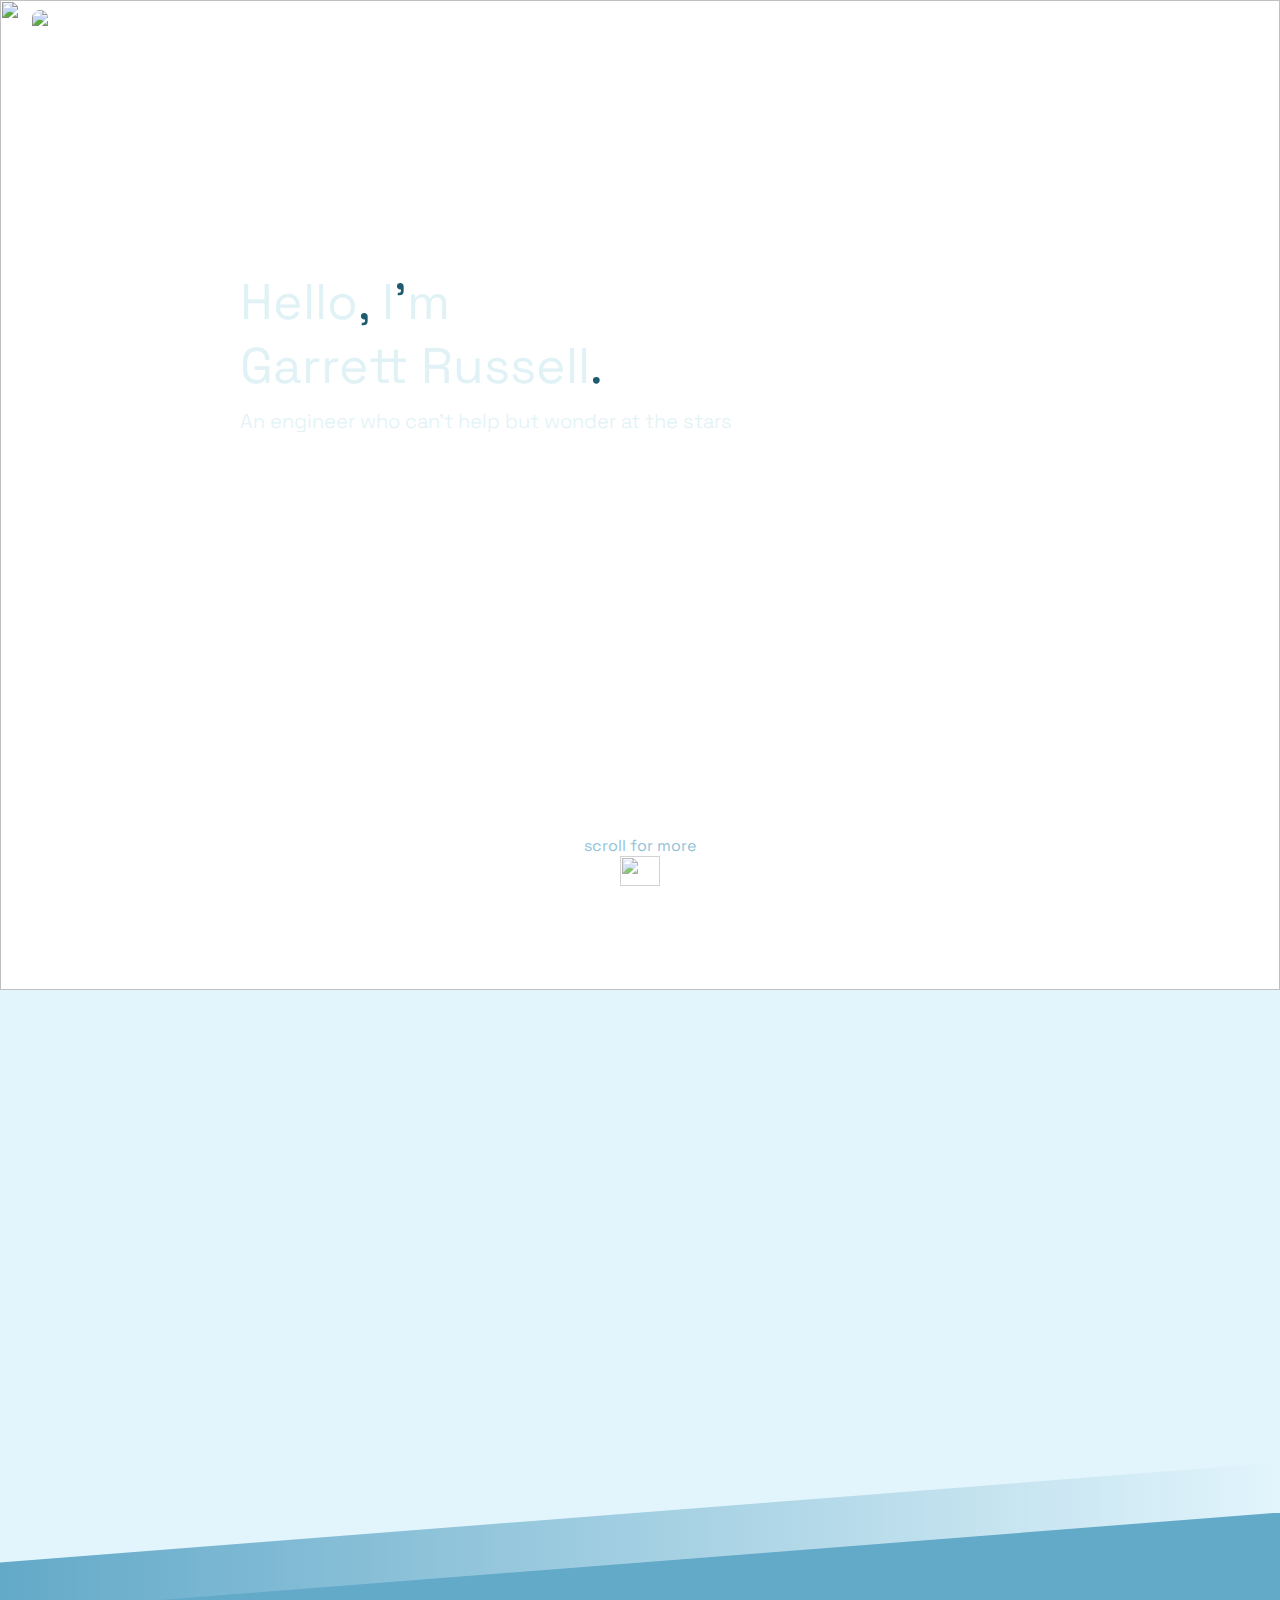
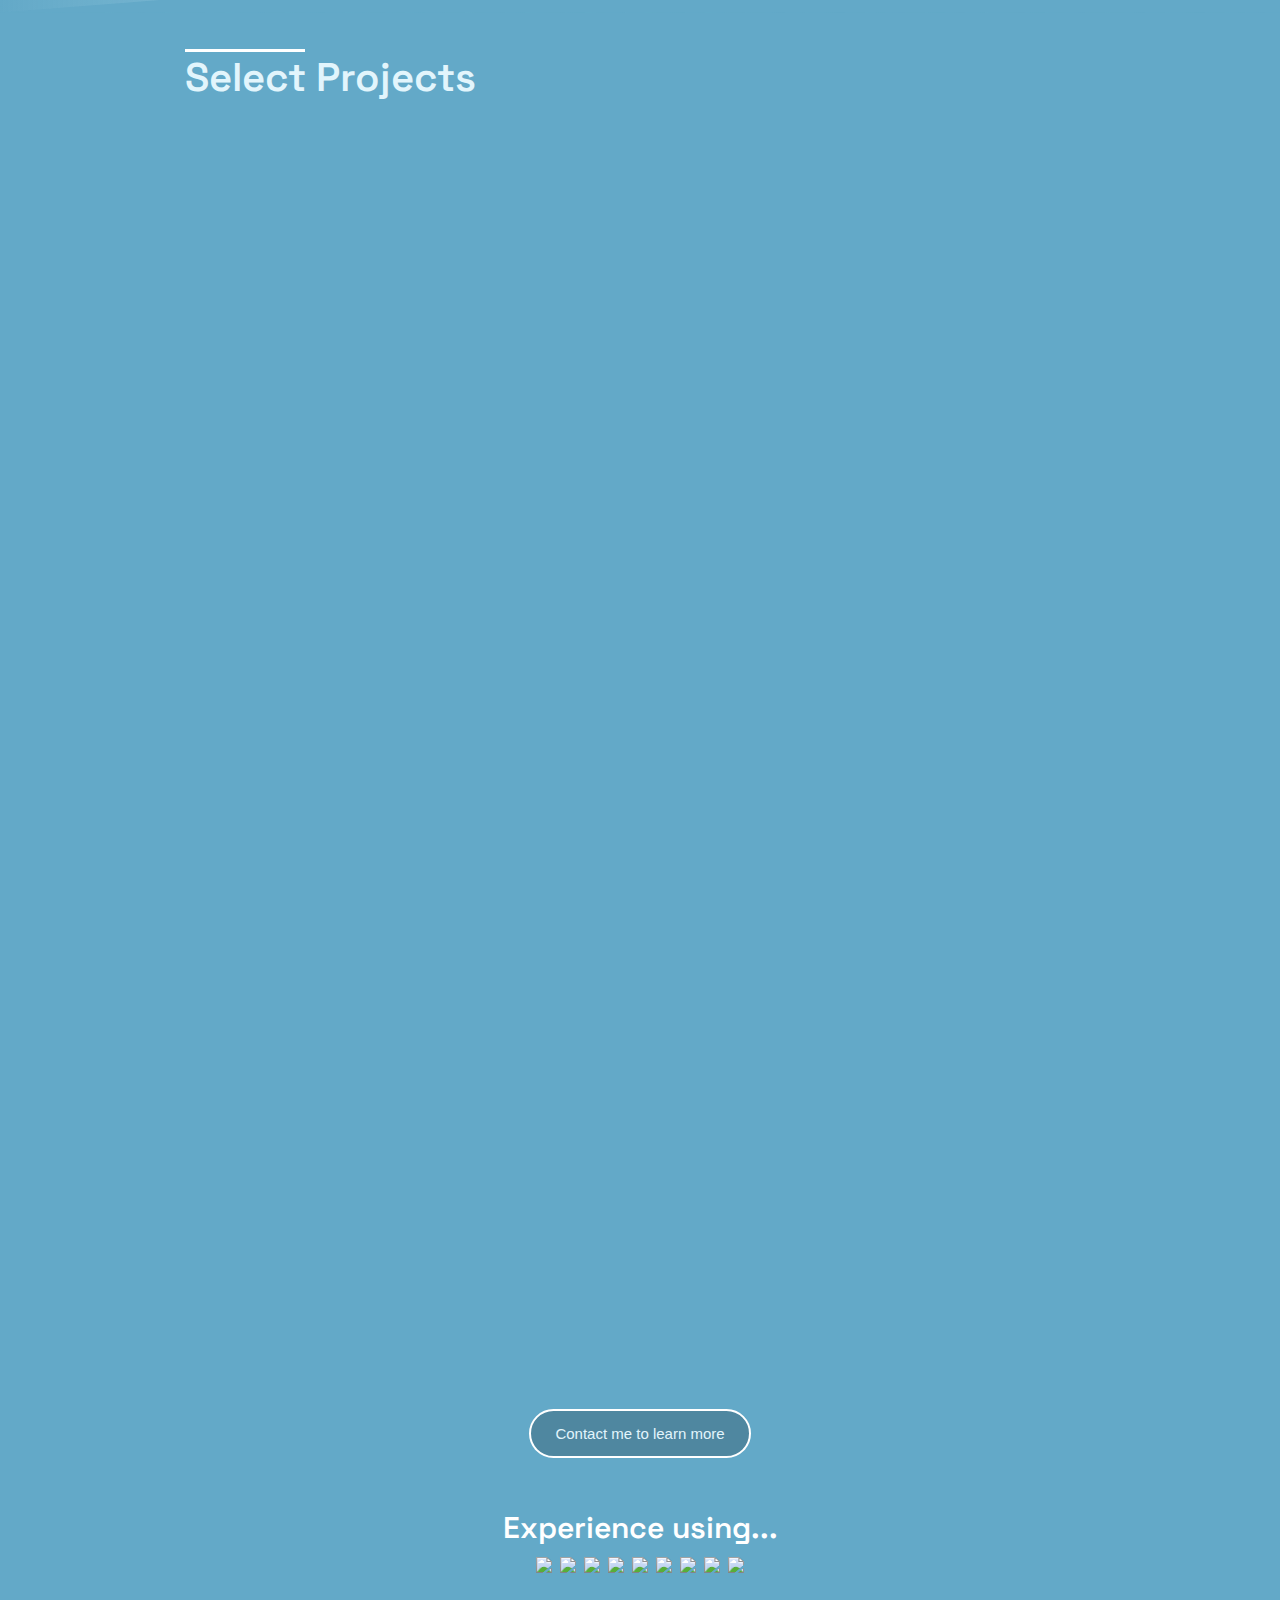
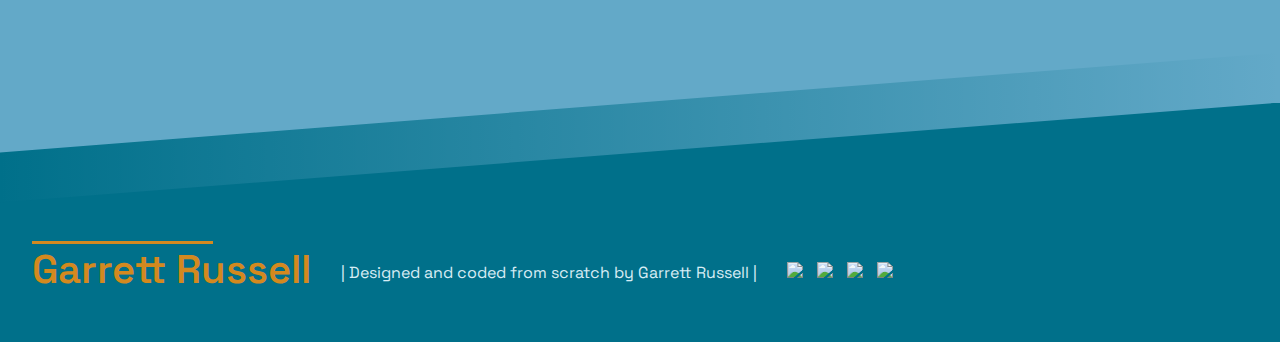
==== commit 9fbe122f: "changed animation to fade-up" ====
--- a/initial.html
+++ b/initial.html
@@ -72,7 +72,7 @@
     
     <section id="about">
       <div class="grid">
-        <div class="info-section" data-aos="fade-right">
+        <div class="info-section" data-aos="fade-down">
           <p class="about-title">Who am I?</p>
           <p class="about-info"> 
             I'm a high-school student located in Massachusetts. 
@@ -89,7 +89,7 @@
              family.
           </p>
         </div>
-        <div class="about-image-container" data-aos="fade-right" data-aos-delay="200">
+        <div class="about-image-container" data-aos="fade-up" data-aos-delay="350">
           <img src="pfp/profile-picture.jpg">
         </div>
       </div>
@@ -103,7 +103,7 @@
             Select Projects
           </p>
         </div>
-        <div class="project" data-aos="fade-right">
+        <div class="project" data-aos="fade-up">
           <div class="text">
             <p class="project-title">
               Intern / Volunteer
@@ -179,7 +179,7 @@
           </div> 
         </div>
 
-        <div class="project" data-aos="fade-left">
+        <div class="project" data-aos="fade-up">
           <div class="text">
             <p class="project-title">
               Thrust-Vectored Rocketry
@@ -251,7 +251,7 @@
           </div> 
         </div>
 
-        <div class="project" data-aos="fade-right">
+        <div class="project" data-aos="fade-up">
           <div class="text">
             <p class="project-title">
               Epoxy River Tables
